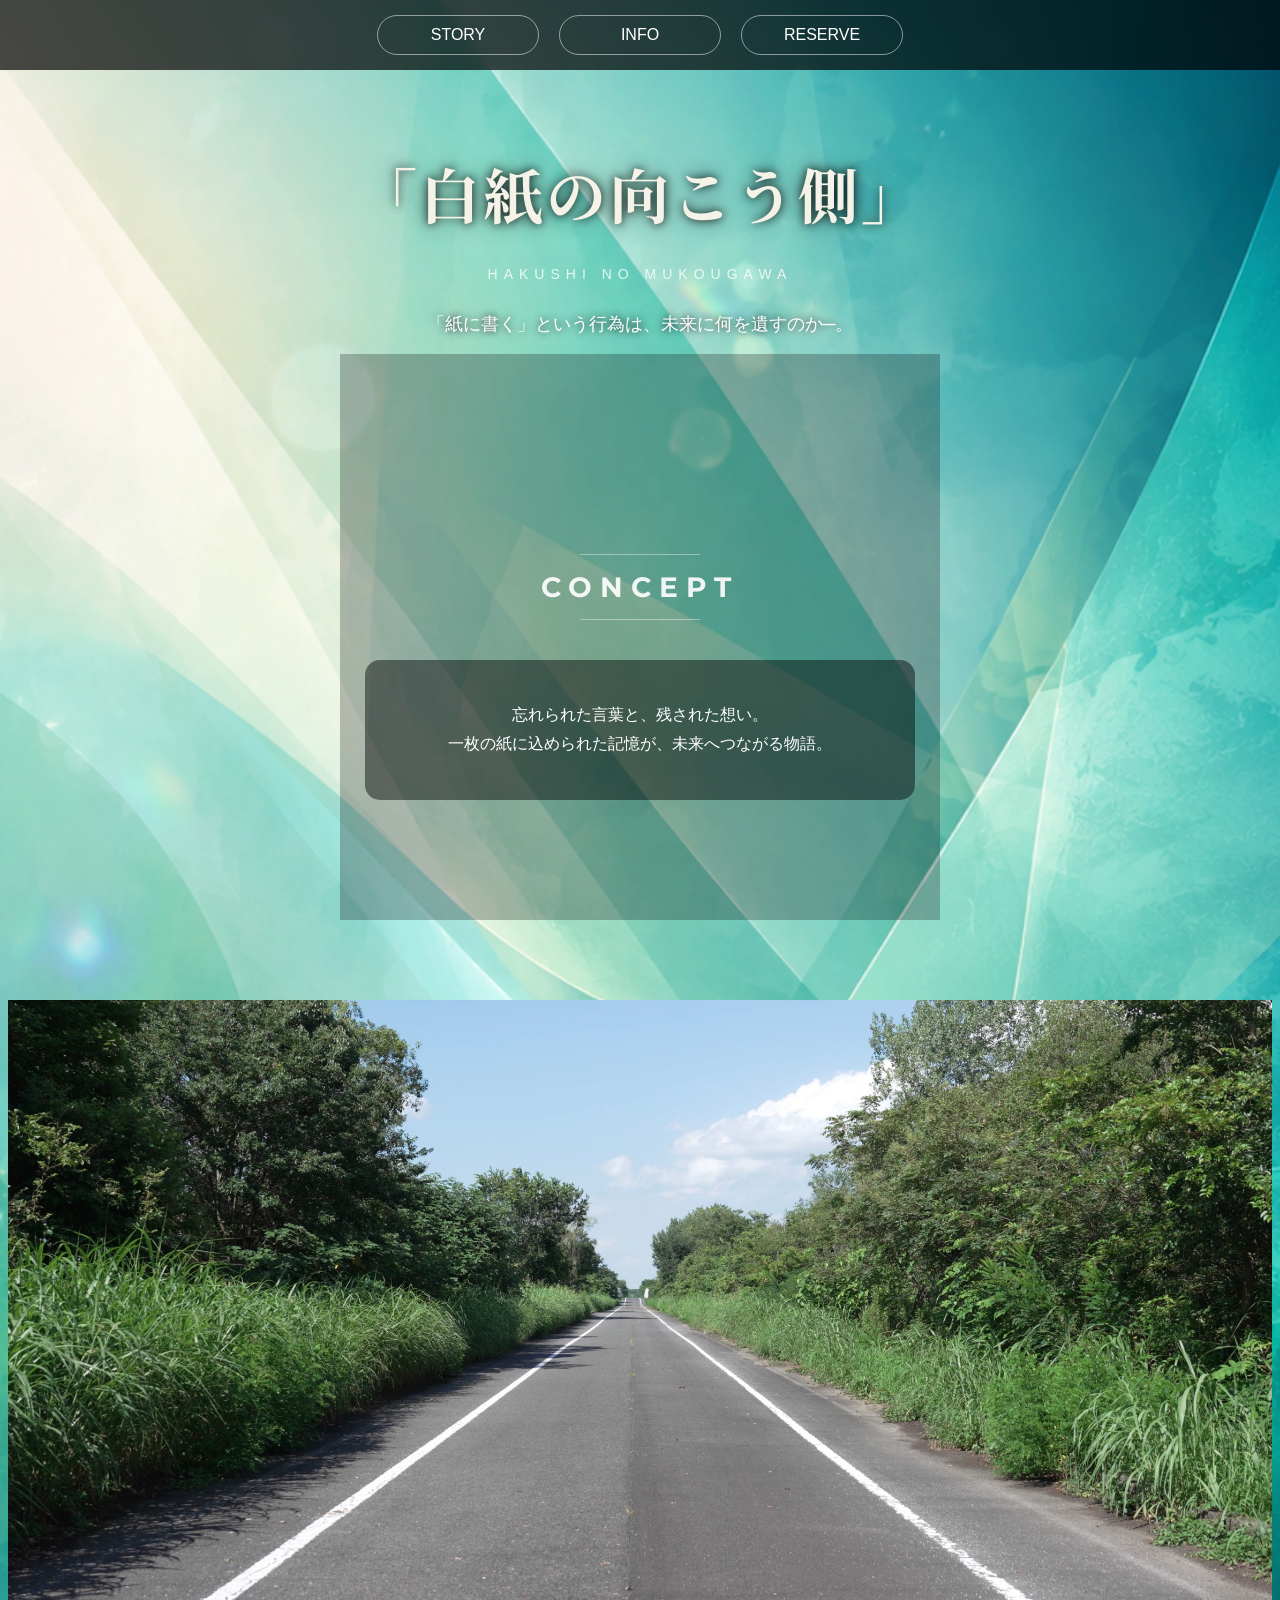
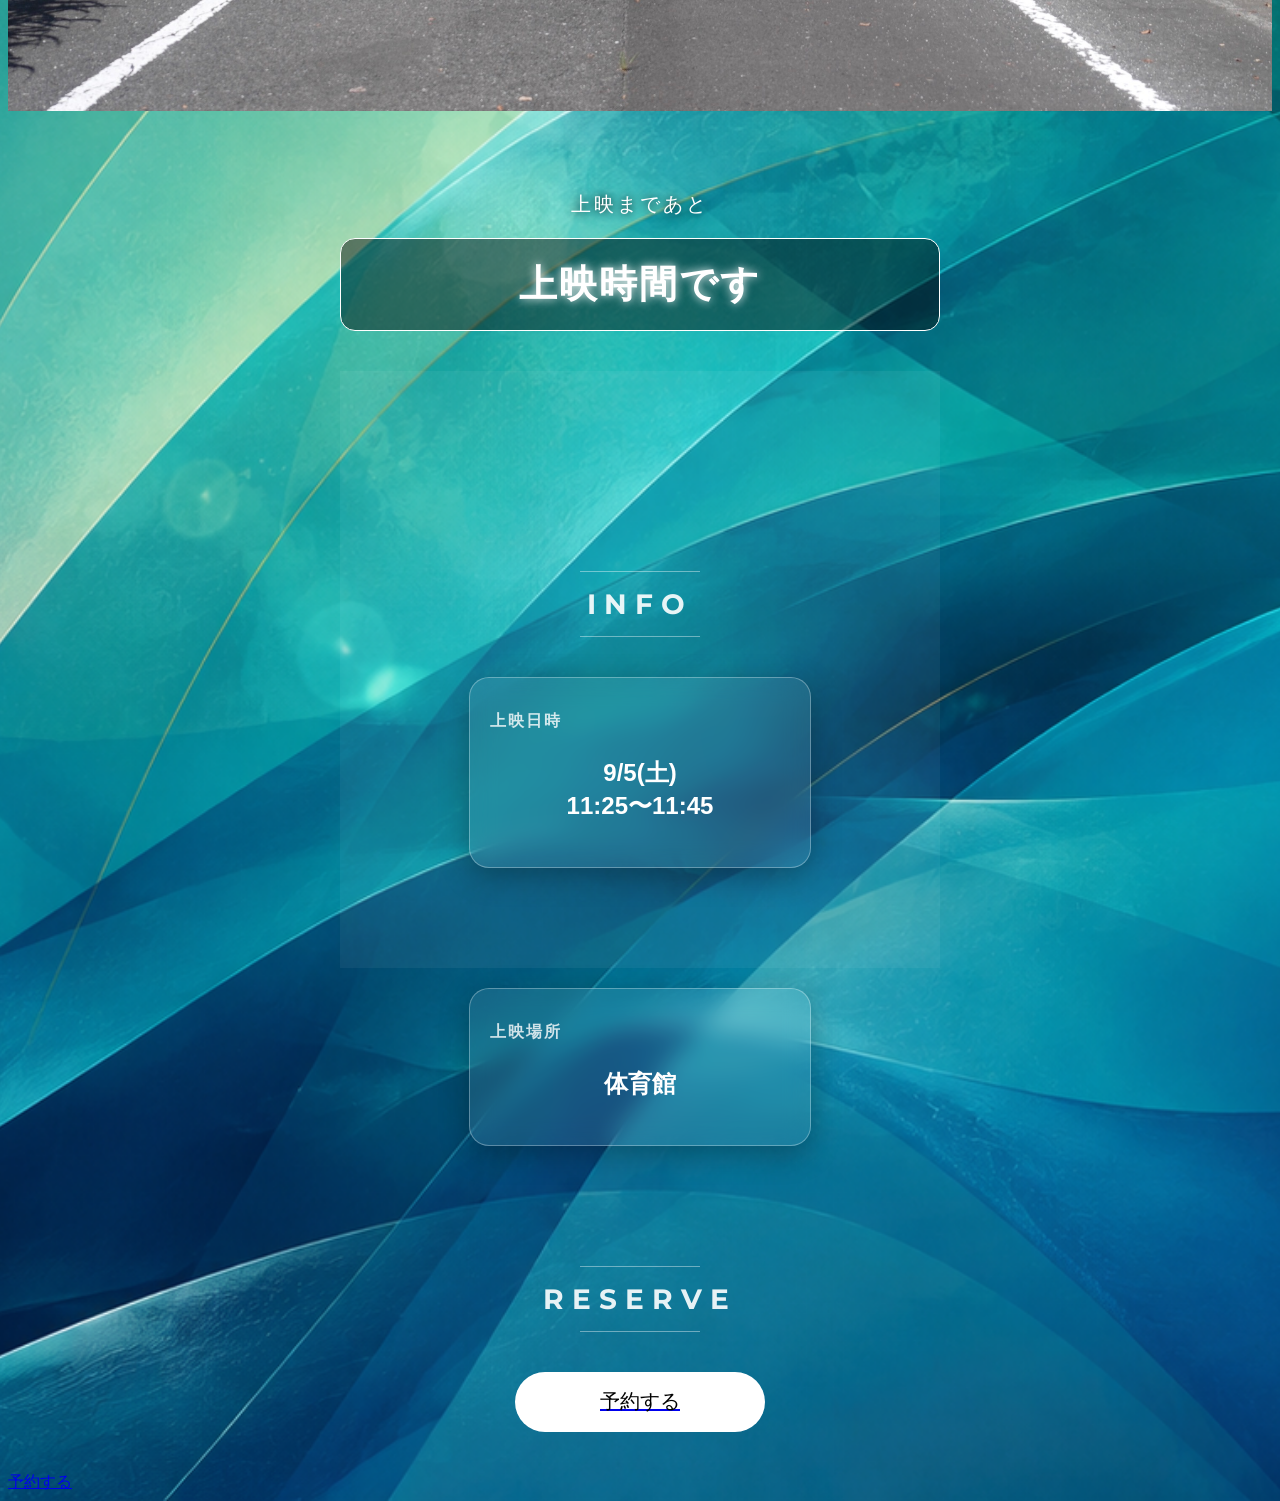
==== index.html @ 49f63f79 "add section backgrounds" ====
<!DOCTYPE html>
<html lang="ja">
<head>
    <meta charset="UTF-8">
    <meta name="viewport" content="width=device-width, initial-scale=1.0">

    <link href="https://fonts.googleapis.com/css2?family=Montserrat:wght@500;700&display=swap" rel="stylesheet">
    <link href="https://fonts.googleapis.com/css2?family=Noto+Serif+JP:wght@700&display=swap" rel="stylesheet">

    <title>「白紙の向こう側」｜映画上映</title>
    <link href="https://fonts.googleapis.com/css2?family=Noto+Serif+JP:wght@500;700&display=swap" rel="stylesheet">
    <link rel="stylesheet" href="style.css">
</head>
<body id="page-body">

<div class="opening">
    <h1>白紙の向こう側</h1>
</div>
    <nav class="menu">
        <a href="story.html">STORY</a>
        <a href="#info">INFO</a>
        <a href="#reserve">RESERVE</a>
    </nav>

<div class="container">
    <h1 class="title fade-item">「白紙の向こう側」</h1>

    <p class="subtitle">
        HAKUSHI NO MUKOUGAWA
    </p>

    <p class="catchcopy fade-item">
        「紙に書く」という行為は、未来に何を遺すのか─。
    </p>
    <section class="concept-section">
    <h2 class="section-title fade-scroll">CONCEPT</h2>
    <div class="story fade-item" id="story">
        <p>
            忘れられた言葉と、残された想い。<br>
            一枚の紙に込められた記憶が、未来へつながる物語。
        </p>
    </div>
    </section>
</div>

<div class="gallery fade-in">
    <img src="images/poster.jpg" alt="映画ポスター">
</div>

<div class="container">
    <div class="countdown">
        <p class="countdown-title">上映まであと</p>

        <div class="timer-box">
            <p id="timer">計算中...</p>
        </div>
    </div>
    <section class="info-section">
    <h2 class="section-title fade-scroll">INFO</h2>
    <div class="info" id="info">
    <div class="info-box">
        <h2>上映日時</h2>
        <p>9/5(土)<br>11:25〜11:45</p>
    </div>
    </section>

    <div class="info-box">
        <h2>上映場所</h2>
        <p>体育館</p>
    </div>
    <h2 class="section-title fade-scroll">RESERVE</h2>
    <div id="reserve">
    <a href="https://docs.google.com/forms/d/e/1FAIpQLSdyabLPAphyDqj_KKCKdhzAS1zDxVyMf5P0okwtWepVIZuEYg/viewform?usp=publish-editor">
        <button class="reserve-button" id="main-reserve-button">
            予約する
        </button>
    </a>
    </div>
</div>
<div class="mobile-reserve">
    <a href="https://docs.google.com/forms/d/e/1FAIpQLSdyabLPAphyDqj_KKCKdhzAS1zDxVyMf5P0okwtWepVIZuEYg/viewform?usp=publish-editor">
        予約する
    </a>
</div>

<script>
const image = document.querySelector(".gallery img");

function showImage() {
    const imageTop = image.getBoundingClientRect().top;

    if (imageTop < window.innerHeight * 0.9) {
        image.classList.add("show");
    }
}

window.addEventListener("scroll", showImage);
window.addEventListener("load", showImage);
</script>

<script>
const target = new Date("2026/9/5 11:25:00");

function countdown() {
    const now = new Date();
    const diff = target - now;

    if (diff <= 0) {
        document.getElementById("timer").textContent = "上映時間です";
        return;
    }

    const days = Math.floor(diff / (1000 * 60 * 60 * 24));
    const hours = Math.floor((diff / (1000 * 60 * 60)) % 24);
    const minutes = Math.floor((diff / (1000 * 60)) % 60);

    document.getElementById("timer").textContent =
        `${days}日 ${hours}時間 ${minutes}分`;
}

countdown();
setInterval(countdown, 60000);
</script>
<script>
const reserveButton = document.getElementById("main-reserve-button");
const mobileReserve = document.querySelector(".mobile-reserve");

function checkReserveButton() {
    const rect = reserveButton.getBoundingClientRect();

    if (rect.bottom< window.innerHeight) {
        mobileReserve.style.display = "none";
    } else {
        mobileReserve.style.display = "block";
    }
}

window.addEventListener("scroll", checkReserveButton);
window.addEventListener("load", checkReserveButton);
</script>

<script>
const fadeItems = document.querySelectorAll(".fade-scroll");

function scrollFade() {
    fadeItems.forEach(item => {
        const position = item.getBoundingClientRect().top;

        if (position < window.innerHeight * 0.85) {
            item.classList.add("show");
        }
    });
}

window.addEventListener("scroll", scrollFade);
window.addEventListener("load", scrollFade);
</script>

</body>
</html>
---- style.css ----
body {
    background-image: url("images/background.PNG");
    background-size: cover;
    background-position: center;
    background-repeat: no-repeat;
    min-height: 100vh;
    color: white;
    font-family: sans-serif;
}

.container {
    width: 90%;
    max-width: 600px;
    margin: 0 auto;
}

h1 {
    text-align: center;
    font-size: 60px;
    margin-top: 150px;
    font-weight: bold;
    letter-spacing: 3px;
    color: #ffffff;
    text-shadow:
        0 0 10px rgba(0,0,0,0.8),
        0 0 20px rgba(0,0,0,0.6);
    animation: fadeIn 2s ease;
    font-family: 'Noto Serif JP', serif;
    padding-bottom: 10px;
}

p {
    text-align: center;
}

.catchcopy {
    font-size: 18px;
    margin-top: 30px;
    text-shadow: 0 0 8px black;
}

.reserve-button {
    display: block;
    margin: 40px auto;
    width: 250px;
    height: 60px;
    background-color: white;
    color: black;
    font-size: 20px;
    border: none;
    border-radius: 30px;
    cursor: pointer;
    position: relative;
    overflow: hidden;
    transition: transform 0.2s;
}

.reserve-button:hover {
    background-color: black;
    color: white;
}

.info-box {
    margin: 20px auto;
    padding: 20px;

    width: 300px;

    background: rgba(255,255,255,0.08);

    border: 1px solid rgba(255,255,255,0.3);

    backdrop-filter: blur(12px);

    border-radius: 20px;

    box-shadow: 0 8px 30px rgba(0,0,0,0.3);
}

@media (max-width: 600px) {
    h1 {
        font-size: 35px;
        margin-top: 100px;
    }

    .info-box {
        width: 85%;
    }
}
.story {
    margin: 40px auto;
    padding: 25px;
    width: 85%;
    max-width: 500px;
    background-color: rgba(0, 0, 0, 0.45);
    border-radius: 15px;
    line-height: 1.8;
}
.info {
    margin-top: 40px;
}

@keyframes fadeIn {
    from {
        opacity: 0;
        transform: translateY(30px);
    }

    to {
        opacity: 1;
        transform: translateY(0);
    }
}
.reserve-button {
    animation: float 2s infinite ease-in-out;
}

@keyframes float {
    0%, 100% {
        transform: translateY(0);
    }

    50% {
        transform: translateY(-8px);
    }
}

.ticket {
    margin: 40px auto;
    padding: 30px;
    width: 85%;
    max-width: 400px;
    background-color: rgba(255, 255, 255, 0.9);
    color: black;
    border-radius: 20px;
    text-align: center;
    box-shadow: 0 0 20px rgba(0,0,0,0.5);
}

.ticket h2 {
    margin-bottom: 25px;
    letter-spacing: 3px;
}

.ticket strong {
    font-size: 22px;
}

.ticket hr {
    margin: 25px 0;
}
.opening {
    position: fixed;
    top: 0;
    left: 0;
    width: 100%;
    height: 100vh;
    background: black;
    display: flex;
    justify-content: center;
    align-items: flex-start;
    padding-top: 20vh;
    z-index: 999;
    animation: openingFade 3s forwards;
}

.opening h1 {
    color: white;
    font-size: 50px;
    opacity: 0;
    animation: titleFade 2s 0.5s forwards;
    white-space: nowrap;
}

@keyframes titleFade {
    from {
        opacity: 0;
        letter-spacing: 20px;
    }

    to {
        opacity: 1;
        letter-spacing: 4px;
    }
}

@keyframes openingFade {
    0% {
        opacity: 1;
    }

    70% {
        opacity: 1;
    }

    100% {
        opacity: 0;
        visibility: hidden;
        pointer-events: none;
    }
}
.fade-item {
    opacity: 0;
    transform: translateY(30px);
    animation: fadeUp 1.2s forwards;
}

.title {
    animation-delay: 0.8s;
    font-family: "Noto Serif JP", serif;
    color: #f5f2e8;
}

.catchcopy {
    animation-delay: 1.8s;
}
.story {
    animation-delay: 2.8s;
}

@keyframes fadeUp {
    from {
        opacity: 0;
        transform: translateY(30px);
    }

    to {
        opacity: 1;
        transform: translateY(0);
    }
}
.countdown {
    margin: 40px auto;
    text-align: center;
    font-size: 20px;
    text-shadow: 0 0 10px black;
}

.countdown-title {
    font-size: 20px;
    letter-spacing: 3px;
}

.timer-box {
    margin-top: 15px;
    padding: 20px;
    background-color: rgba(0, 0, 0, 0.45);
    border: 1px solid white;
    border-radius: 15px;
}

#timer {
    font-size: 38px;
    font-weight: bold;
    letter-spacing: 2px;
    margin: 0;
    text-shadow: 0 0 10px white;
}
.reserve-button::before {
    content: "";
    position: absolute;
    top: 0;
    left: -100%;
    width: 50%;
    height: 100%;
    background: rgba(255,255,255,0.6);
    transform: skewX(-30deg);
    animation: shine 3s infinite;
}

@keyframes shine {
    0% {
        left: -100%;
    }

    20% {
        left: 150%;
    }

    100% {
        left: 150%;
    }
}
.reserve-button:active {
    transform: scale(0.96);
    box-shadow: 0 2px 5px rgba(0,0,0,0.4);
    box-shadow: 0 8px 15px rgba(0,0,0,0.3);
    transition: transform 0.15s, box-shadow 0.15s;
}
.menu {
    position: fixed;
    top: 0;
    left: 0;
    width: 100%;
    padding: 15px 0;
    text-align: center;
    background-color: rgba(0,0,0,0.7);
    z-index: 1000;

    opacity: 0;
    animation: menuShow 1s ease forwards;
    animation-delay: 4s;
    backdrop-filter: blur(10px);
    display: flex;
    justify-content: center;
    align-items: center;
    gap: 20px;
}
.menu a {
    color: white;
    text-decoration: none;

    padding: 10px 20px;

    border: 1px solid rgba(255,255,255,0.5);

    border-radius: 30px;

    font-size: 16px;

    width: 120px;
    text-align: center;
    color: white;
    text-decoration: none;
}
.menu a:hover {
    background: white;
    color: black;

    transform: translateY(-2px);
}

.menu a:active {
    transform: scale(0.95);
}

.menu a:hover {
    text-shadow: 0 0 10px white;
}

html {
    scroll-behavior: smooth;
}
@keyframes menuShow {
    from {
        opacity: 0;
    }

    to {
        opacity: 1;
    }
}
@media (max-width: 600px) {

    h1 {
        font-size: 38px;
        margin-top: 120px;
        line-height: 1.4;
        white-space: nowrap;
        letter-spacing: 1px;
    }

    .opening h1 {
        font-size: 32px;
        white-space: nowrap;
        letter-spacing: 2px;
    }

    .catchcopy {
        font-size: 13px;
        line-height: 1.7;
    }

    .story {
        font-size: 13px;
        line-height: 1.7;
    }

    .info-box {
        width: 80%;
        padding: 15px;
    }

    .info-box p {
        font-size: 20px;
    }

    .reserve-button {
        width: 230px;
        height: 55px;
        font-size: 18px;
    }

    .menu a {
        font-size: 18px;
        margin: 0 4px;
    }

    .countdown-title {
        font-size: 16px;
    }

    #timer {
        font-size: 26px;
    }
    .info-box p:last-child {
    font-size: 20px;
    }
    .gallery {
    margin: 50px 0;
    }
    .gallery img {
    width: 100%;
    border-radius: 0;
    }
    .section-title {
    font-size: 22px;
    letter-spacing: 4px;
    }
}
.info-box p:last-child {
    font-size: 24px;
    font-weight: bold;
}
.gallery {
    text-align: 100%;
    margin: 80px 0;
}

.gallery img {
    width: 100%;
    display: block;
    opacity: 0;
    transform: translateY(50px);
}

.gallery img.show {
    opacity: 1;
    transform: translateY(0);
}
.mobile-reserve {
    display: none;
}

@media (max-width: 600px) {

    .mobile-reserve {
        display: block;
        position: fixed;
        bottom: 20px;
        left: 50%;
        transform: translateX(-50%);
        z-index: 9999;
    }

    .mobile-reserve a {
        display: block;
        padding: 15px 40px;
        background: white;
        color: black;
        text-decoration: none;
        border-radius: 50px;
        font-size: 18px;
        font-weight: bold;
        box-shadow: 0 5px 20px rgba(0,0,0,0.4);
    }
}
.subtitle {
    text-align: center;
    color: rgba(255,255,255,0.8);
    letter-spacing: 6px;
    font-size: 14px;
    margin-top: -20px;
}
.info-box h2 {
    font-size: 16px;
    letter-spacing: 2px;
    opacity: 0.8;
    margin-bottom: 15px;
}

.info-box p {
    font-size: 30px;
    font-weight: bold;
    line-height: 1.4;
}
.section-title {
    text-align: center;
    margin: 120px 0 40px;

    font-size: 28px;
    letter-spacing: 8px;

    color: rgba(255,255,255,0.9);

    font-family: 'Montserrat', sans-serif;

    position: relative;
}

.section-title::before,
.section-title::after {
    content: "";

    display: block;

    width: 120px;
    height: 1px;

    background: rgba(255,255,255,0.4);

    margin: 15px auto;
}
.fade-scroll {
    opacity: 0;
    transform: translateY(40px);
    transition: 1s ease;
}

.fade-scroll.show {
    opacity: 1;
    transform: translateY(0);
}
.concept-section {
    padding: 80px 0;

    background: rgba(0,0,0,0.25);
}


.info-section {
    padding: 80px 0;

    background: rgba(255,255,255,0.05);
}
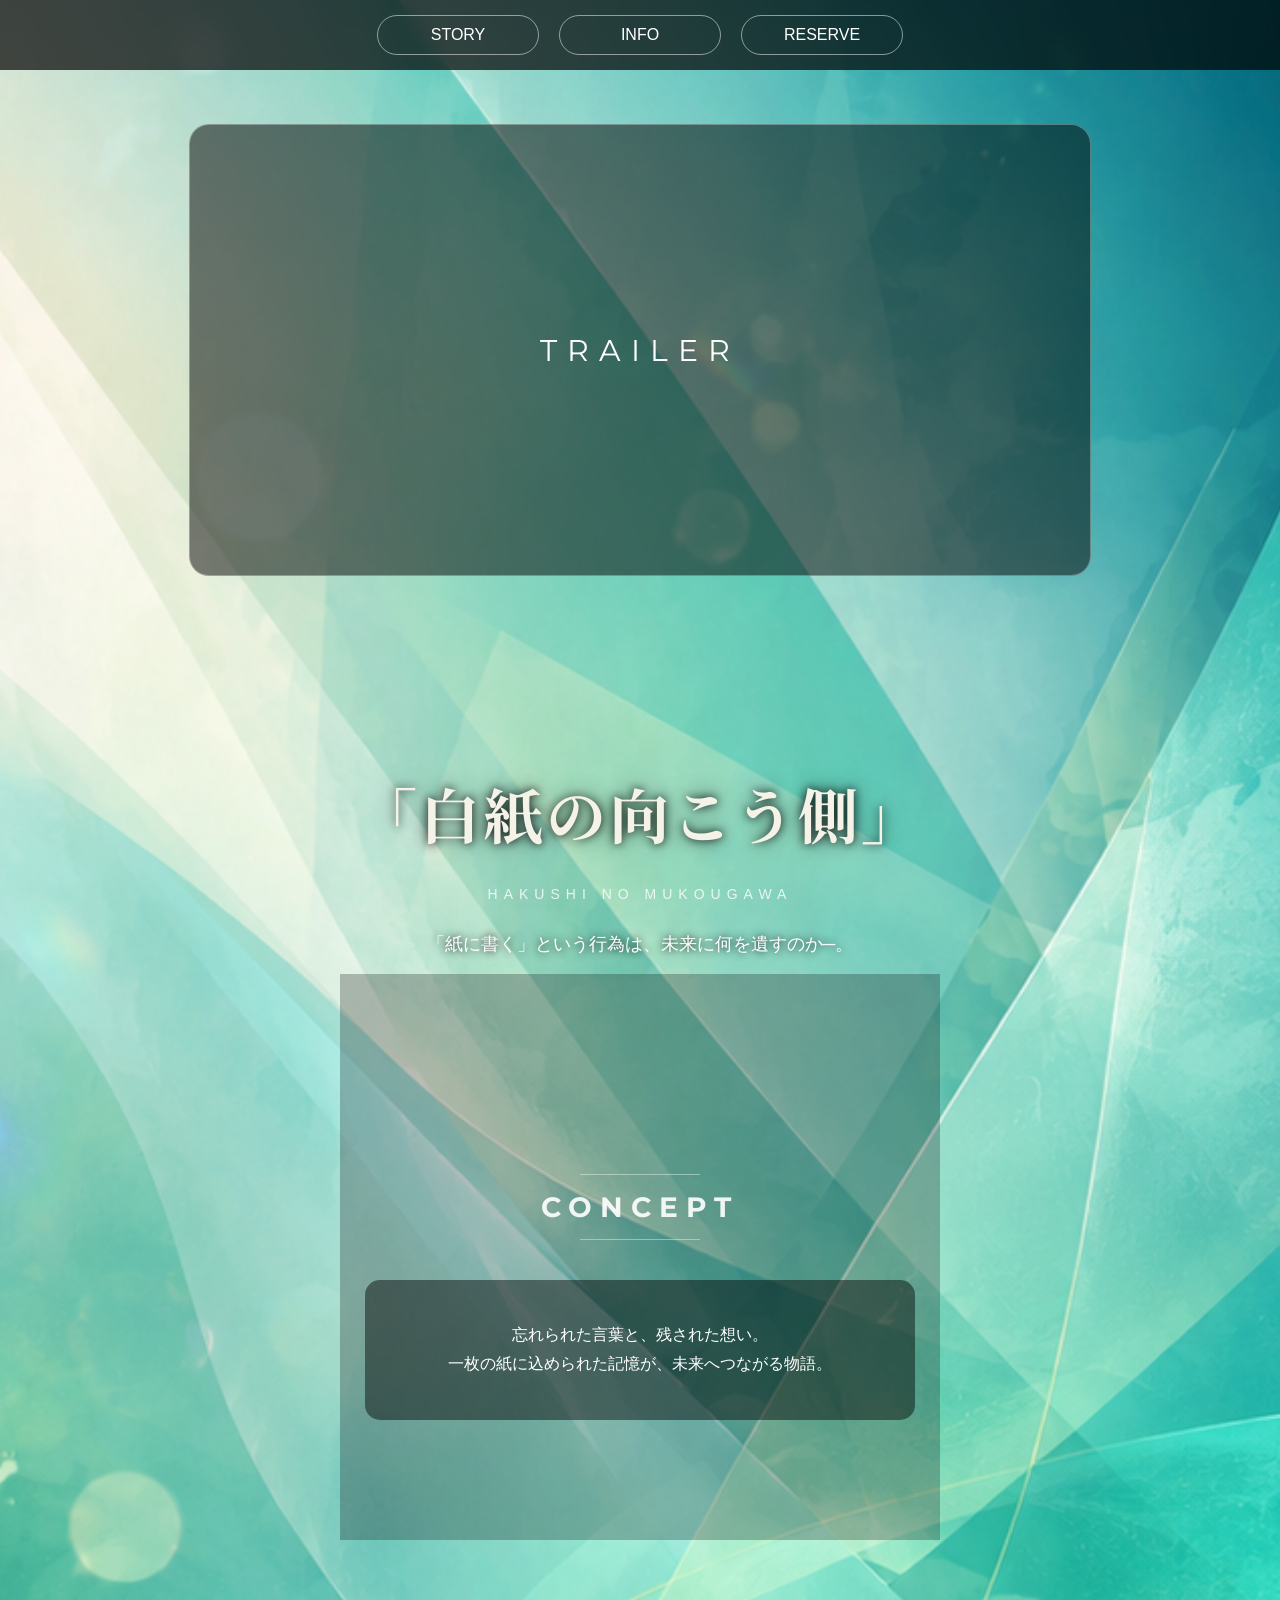
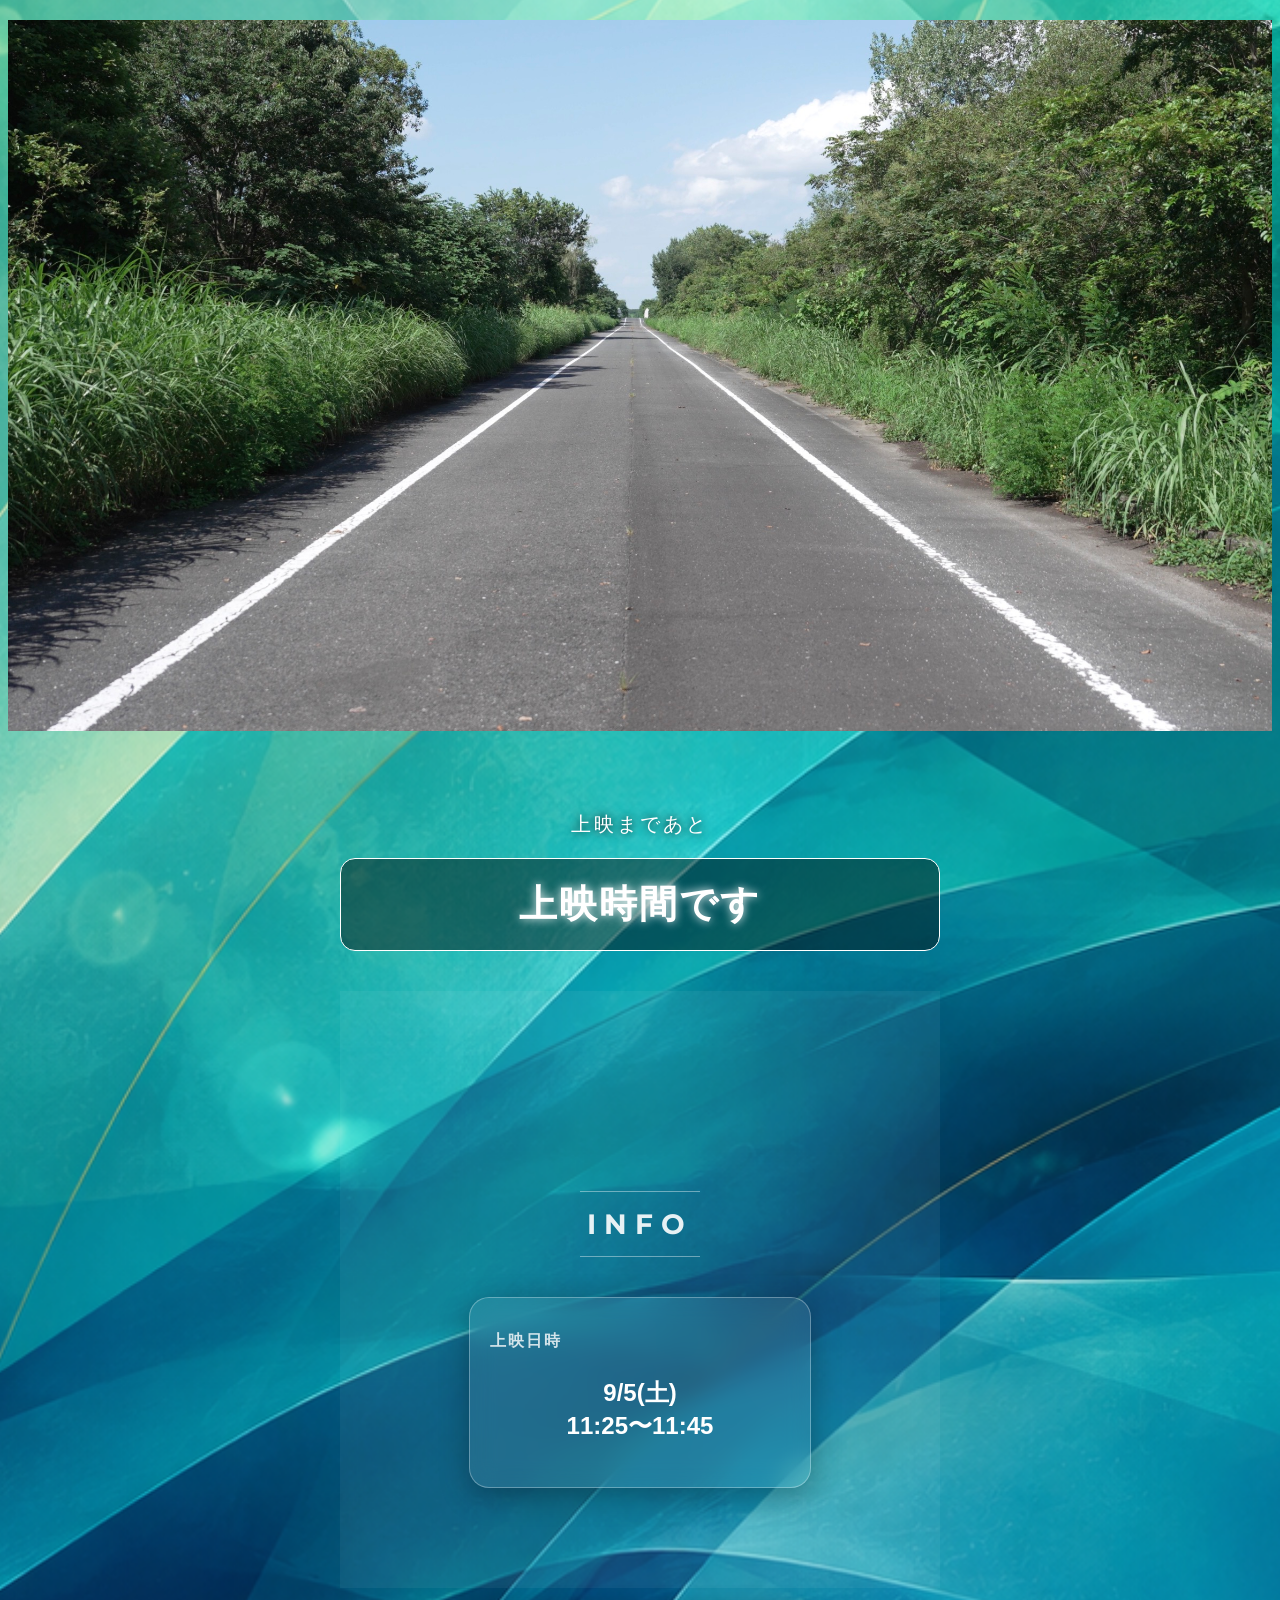
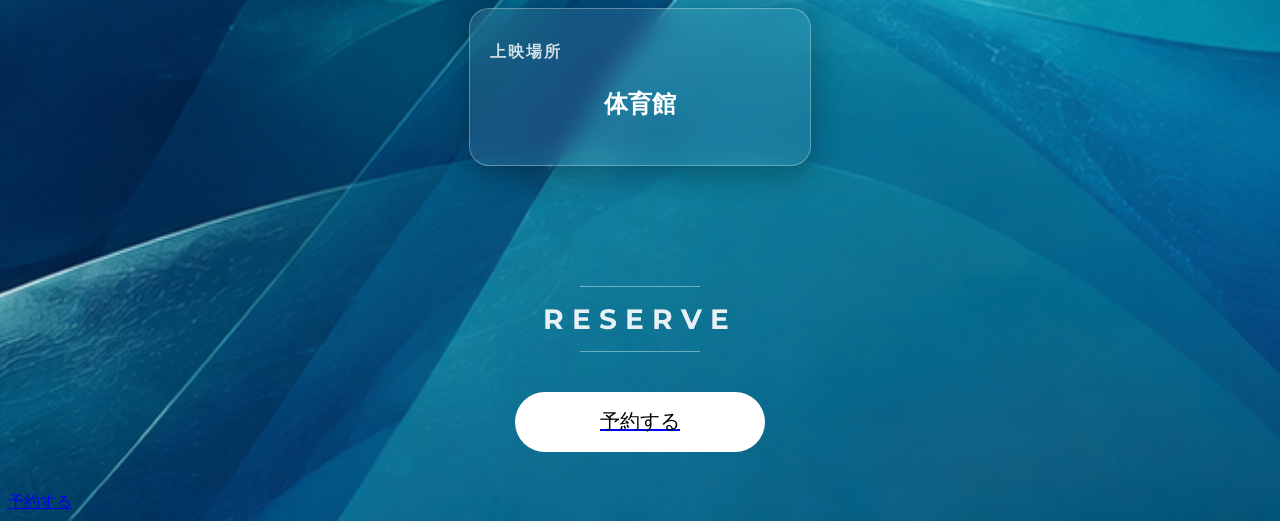
==== commit 0ce77e37: "add trailer area" ====
--- a/index.html
+++ b/index.html
@@ -22,6 +22,13 @@
         <a href="#reserve">RESERVE</a>
     </nav>
 
+<section class="hero-video">
+
+    <div class="video-placeholder">
+        TRAILER
+    </div>
+
+</section>
 <div class="container">
     <h1 class="title fade-item">「白紙の向こう側」</h1>
 
--- a/style.css
+++ b/style.css
@@ -417,6 +417,17 @@
     font-size: 22px;
     letter-spacing: 4px;
     }
+    .container:first-of-type {
+    min-height: 75vh;
+    }
+    .hero-video {
+    height: 35vh;
+    }
+    .video-placeholder {
+    height: 220px;
+    font-size: 22px;
+    letter-spacing: 5px;
+    }
 }
 .info-box p:last-child {
     font-size: 24px;
@@ -532,4 +543,108 @@
     padding: 80px 0;
 
     background: rgba(255,255,255,0.05);
+}
+.container:first-of-type {
+    position: relative;
+    min-height: 80vh;
+    display: flex;
+    flex-direction: column;
+    justify-content: center;
+}
+
+.container:first-of-type::before {
+    content: "";
+
+    position: absolute;
+
+    top: 0;
+    left: 50%;
+
+    width: 600px;
+    height: 600px;
+
+    transform: translateX(-50%);
+
+    background: radial-gradient(
+        circle,
+        rgba(255,255,255,0.18),
+        transparent 70%
+    );
+
+    z-index: -1;
+}
+
+
+.container:first-of-type::after {
+    content: "SCROLL";
+
+    position: absolute;
+
+    bottom: 30px;
+    left: 50%;
+
+    transform: translateX(-50%);
+
+    font-family: 'Montserrat', sans-serif;
+
+    font-size: 14px;
+
+    letter-spacing: 5px;
+
+    opacity: 0.8;
+
+    animation: scrollMove 2s infinite;
+}
+
+
+@keyframes scrollMove {
+
+    0%,100% {
+        transform: translate(-50%,0);
+    }
+
+    50% {
+        transform: translate(-50%,10px);
+    }
+}
+.hero-video {
+    width: 100%;
+    height: 60vh;
+
+    display: flex;
+    justify-content: center;
+    align-items: center;
+
+    margin-top: 80px;
+}
+
+
+.video-placeholder {
+
+    width: 90%;
+    max-width: 900px;
+
+    height: 450px;
+
+    display: flex;
+    justify-content: center;
+    align-items: center;
+
+    background:
+    linear-gradient(
+        rgba(0,0,0,0.5),
+        rgba(0,0,0,0.5)
+    );
+
+    border: 1px solid rgba(255,255,255,0.3);
+
+    border-radius: 20px;
+
+    font-family: 'Montserrat', sans-serif;
+
+    font-size: 30px;
+
+    letter-spacing: 10px;
+
+    color: white;
 }
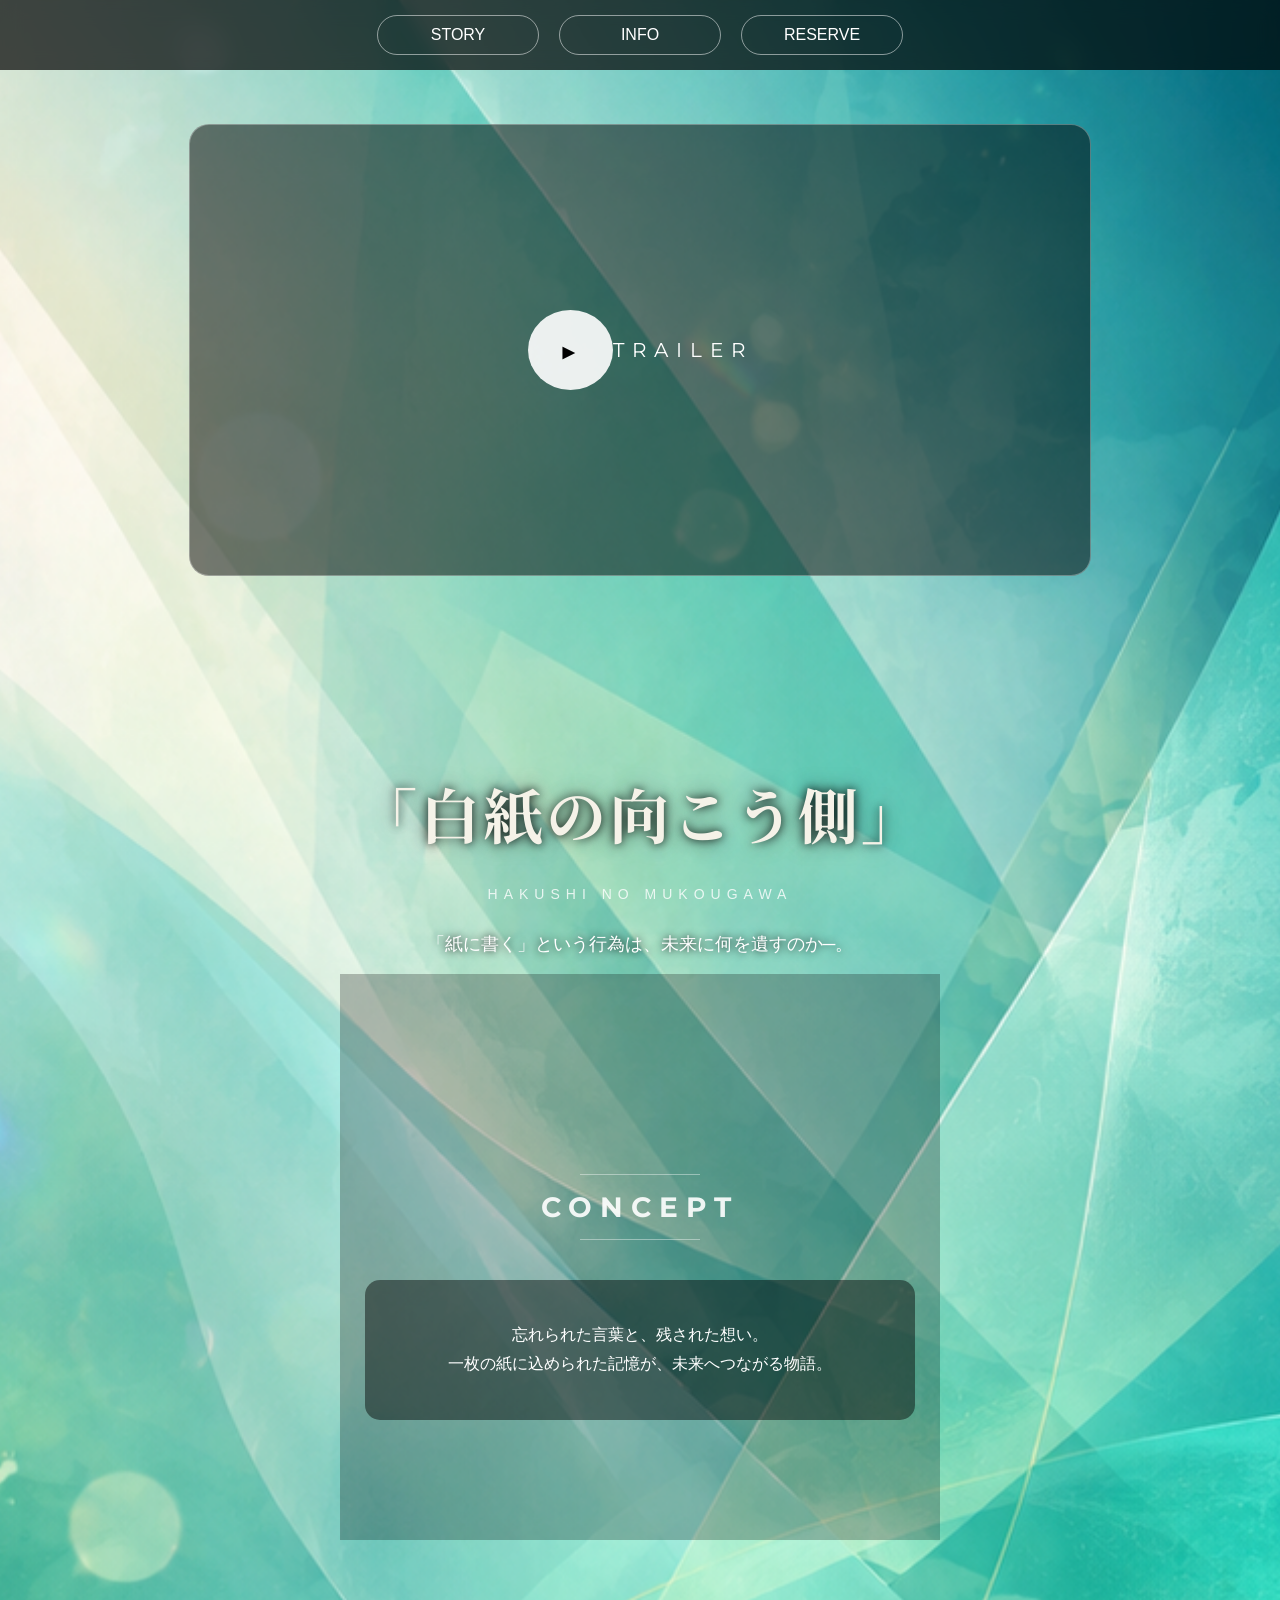
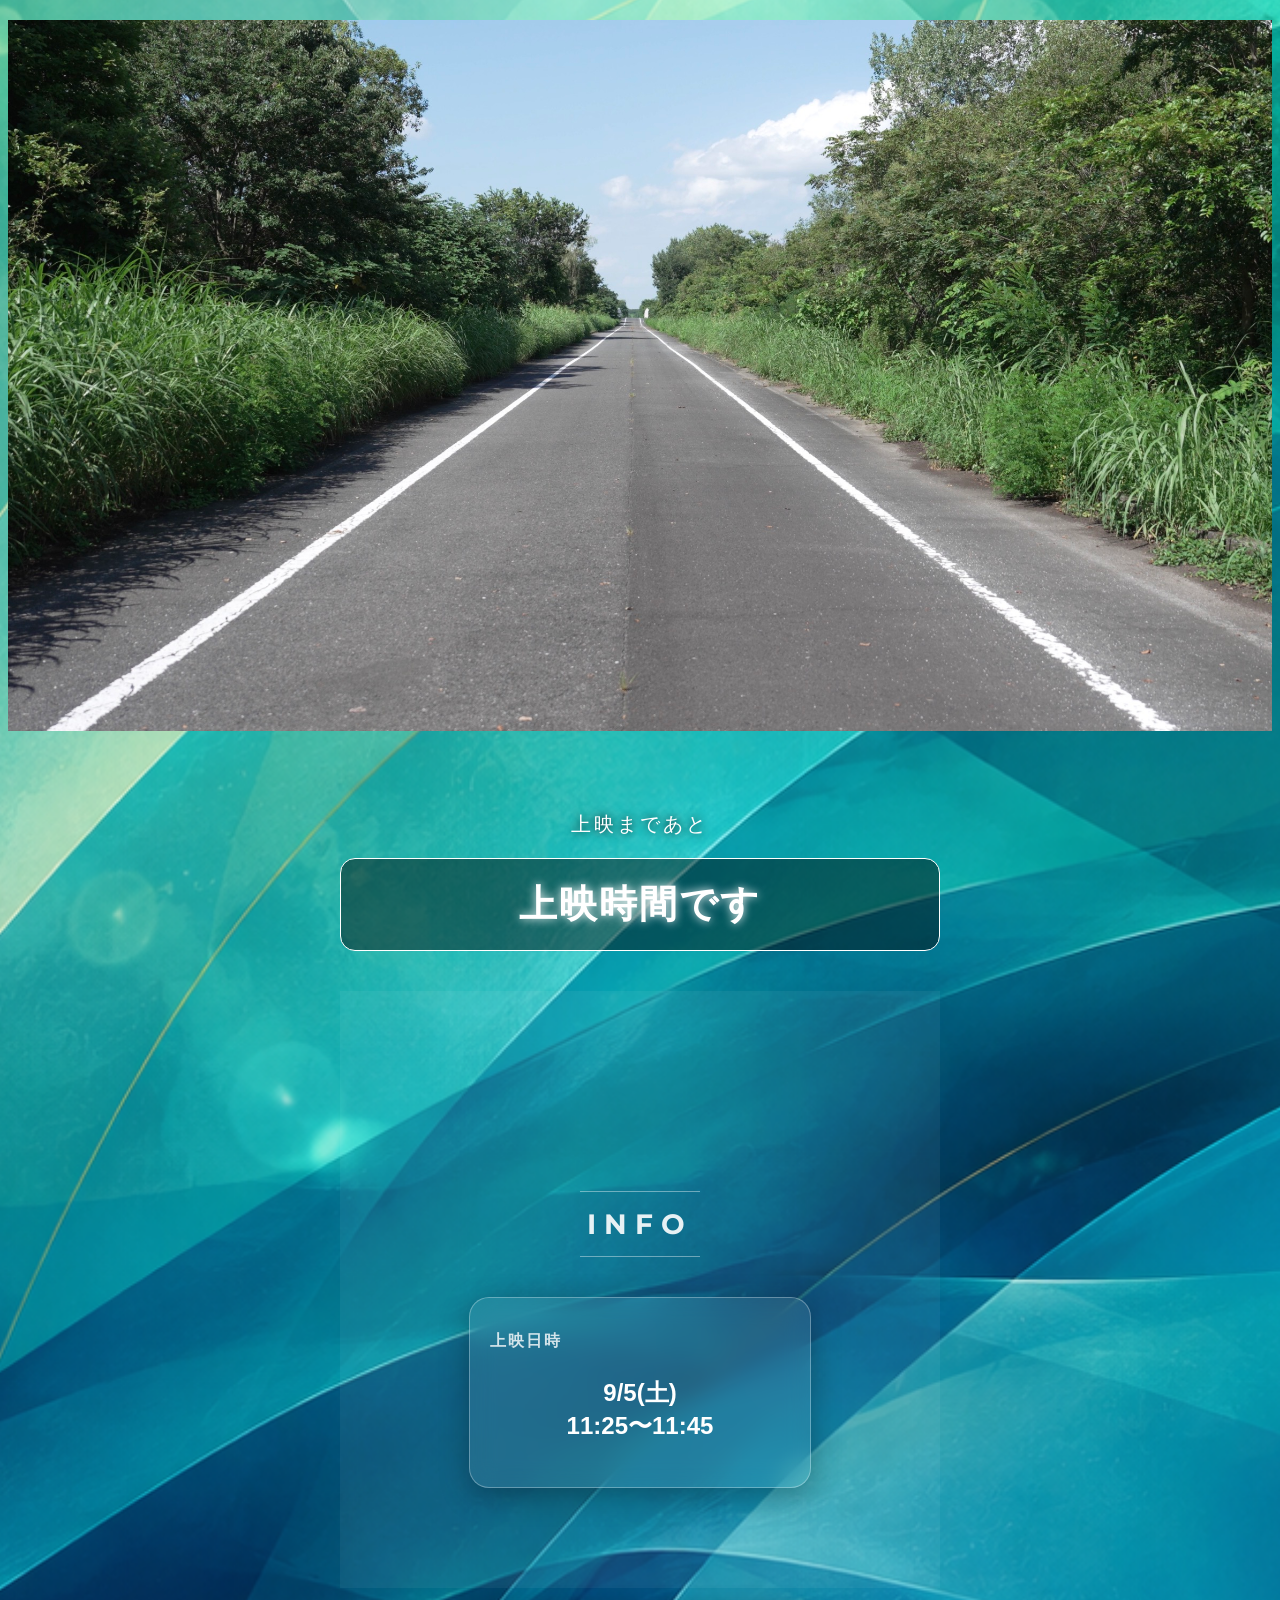
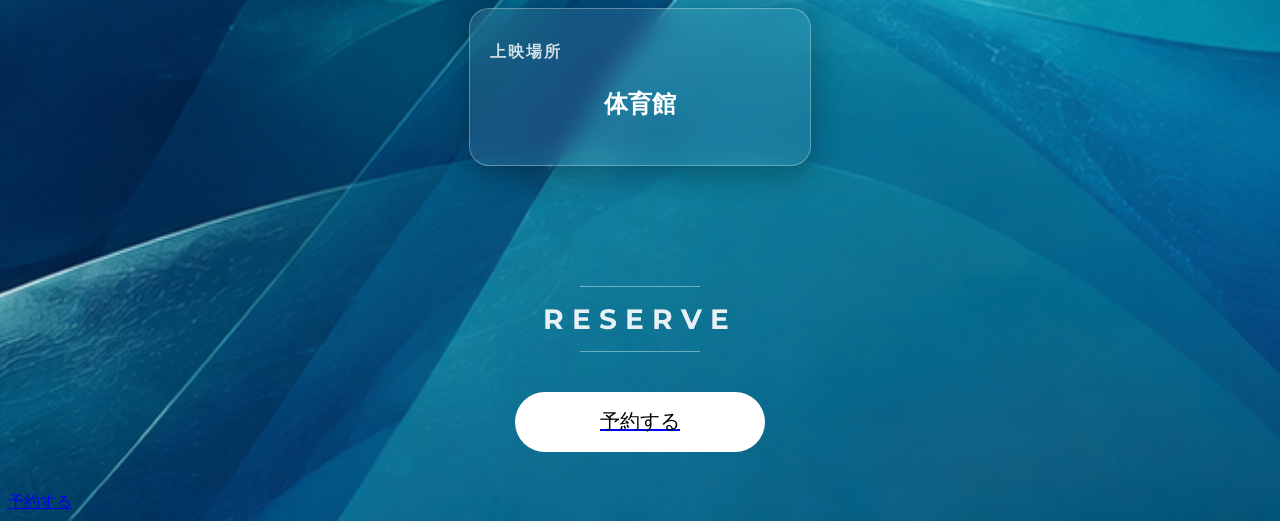
==== commit d4861338: "style trailer button" ====
--- a/index.html
+++ b/index.html
@@ -24,8 +24,14 @@
 
 <section class="hero-video">
 
-    <div class="video-placeholder">
-        TRAILER
+   <div class="video-placeholder">
+
+        <div class="play-button">
+            ▶
+        </div>
+
+        <p>TRAILER</p>
+
     </div>
 
 </section>
--- a/style.css
+++ b/style.css
@@ -428,6 +428,14 @@
     font-size: 22px;
     letter-spacing: 5px;
     }
+    .play-button {
+    width: 60px;
+    height: 60px;
+    font-size: 22px;
+    }
+    .video-placeholder p {
+    font-size: 16px;
+    }
 }
 .info-box p:last-child {
     font-size: 24px;
@@ -647,4 +655,45 @@
     letter-spacing: 10px;
 
     color: white;
+}
+.play-button {
+
+    width: 80px;
+    height: 80px;
+
+    border-radius: 50%;
+
+    background: rgba(255,255,255,0.9);
+
+    color: black;
+
+    display: flex;
+    justify-content: center;
+    align-items: center;
+
+    font-size: 30px;
+
+    padding-left: 5px;
+
+    transition: 0.3s;
+}
+
+
+.video-placeholder:hover .play-button {
+
+    transform: scale(1.15);
+
+}
+
+
+.video-placeholder p {
+
+    margin-top: 20px;
+
+    font-family: 'Montserrat', sans-serif;
+
+    letter-spacing: 8px;
+
+    font-size: 20px;
+
 }
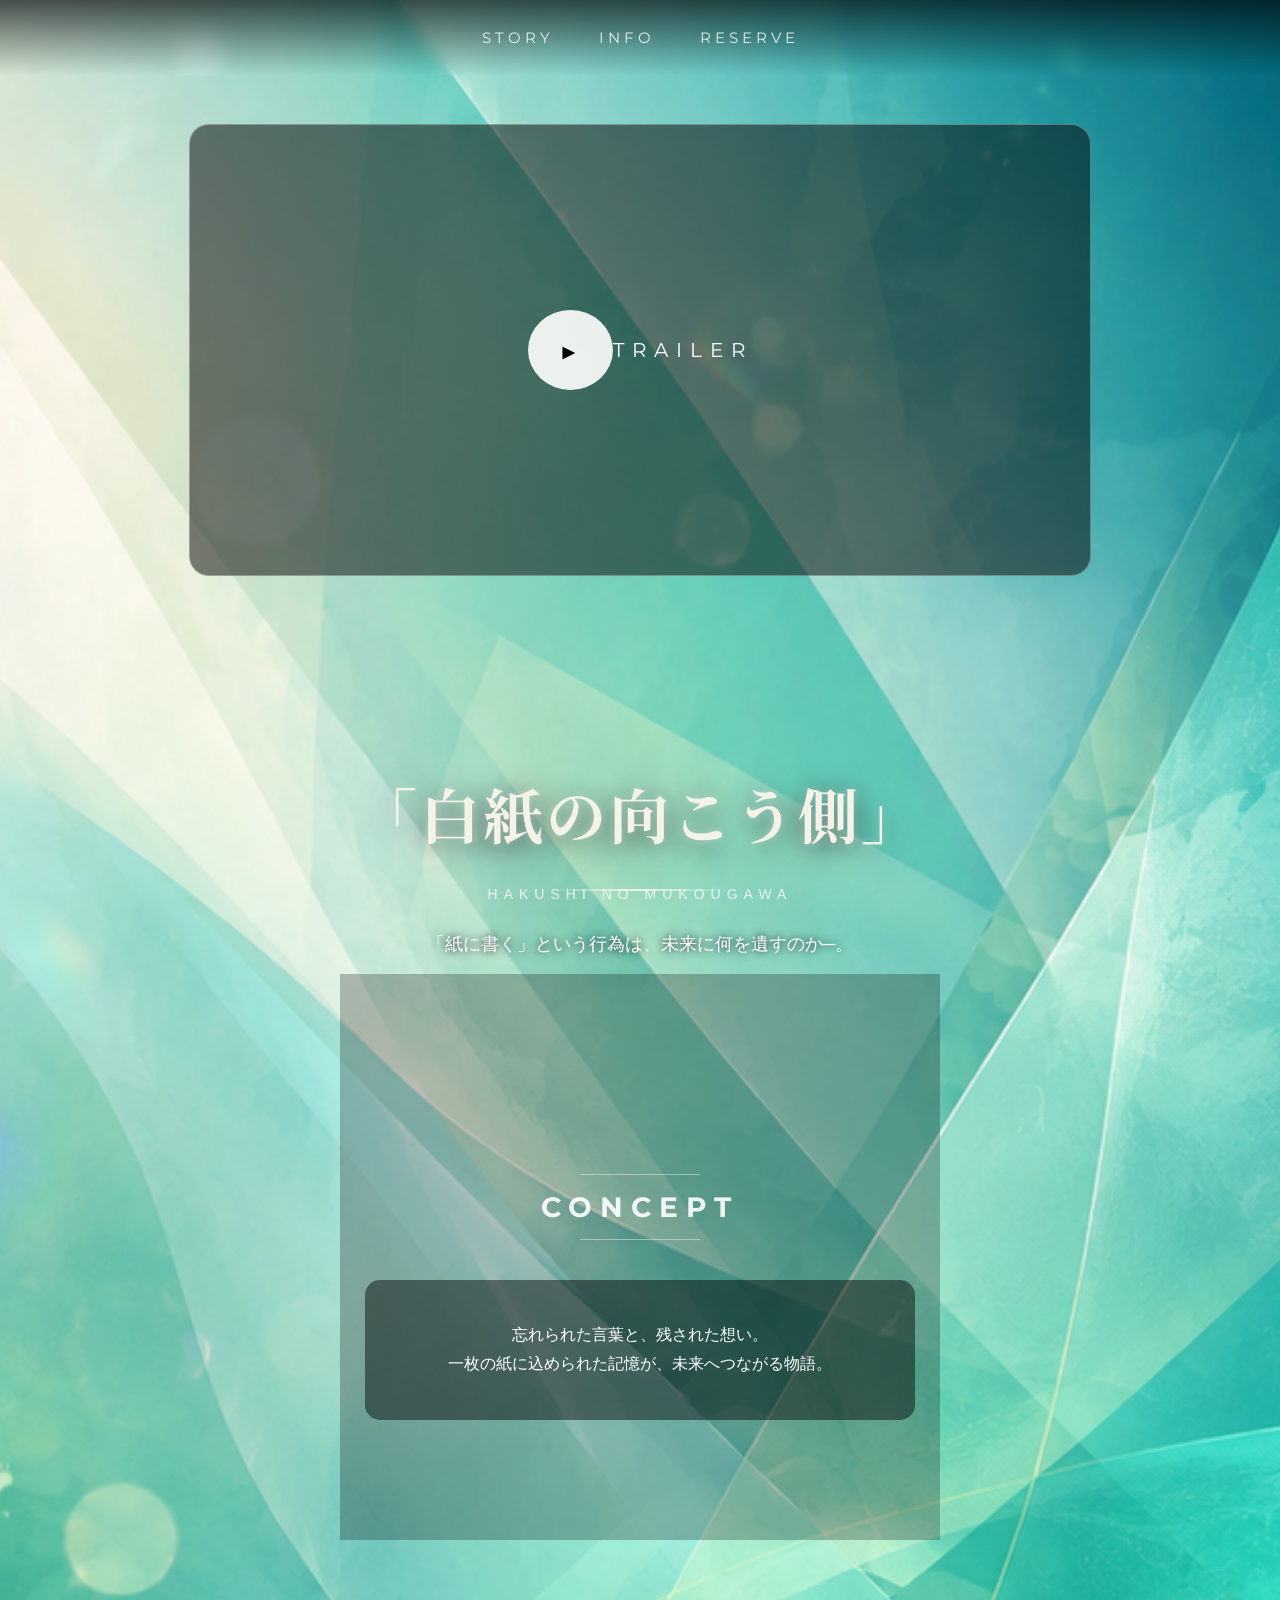
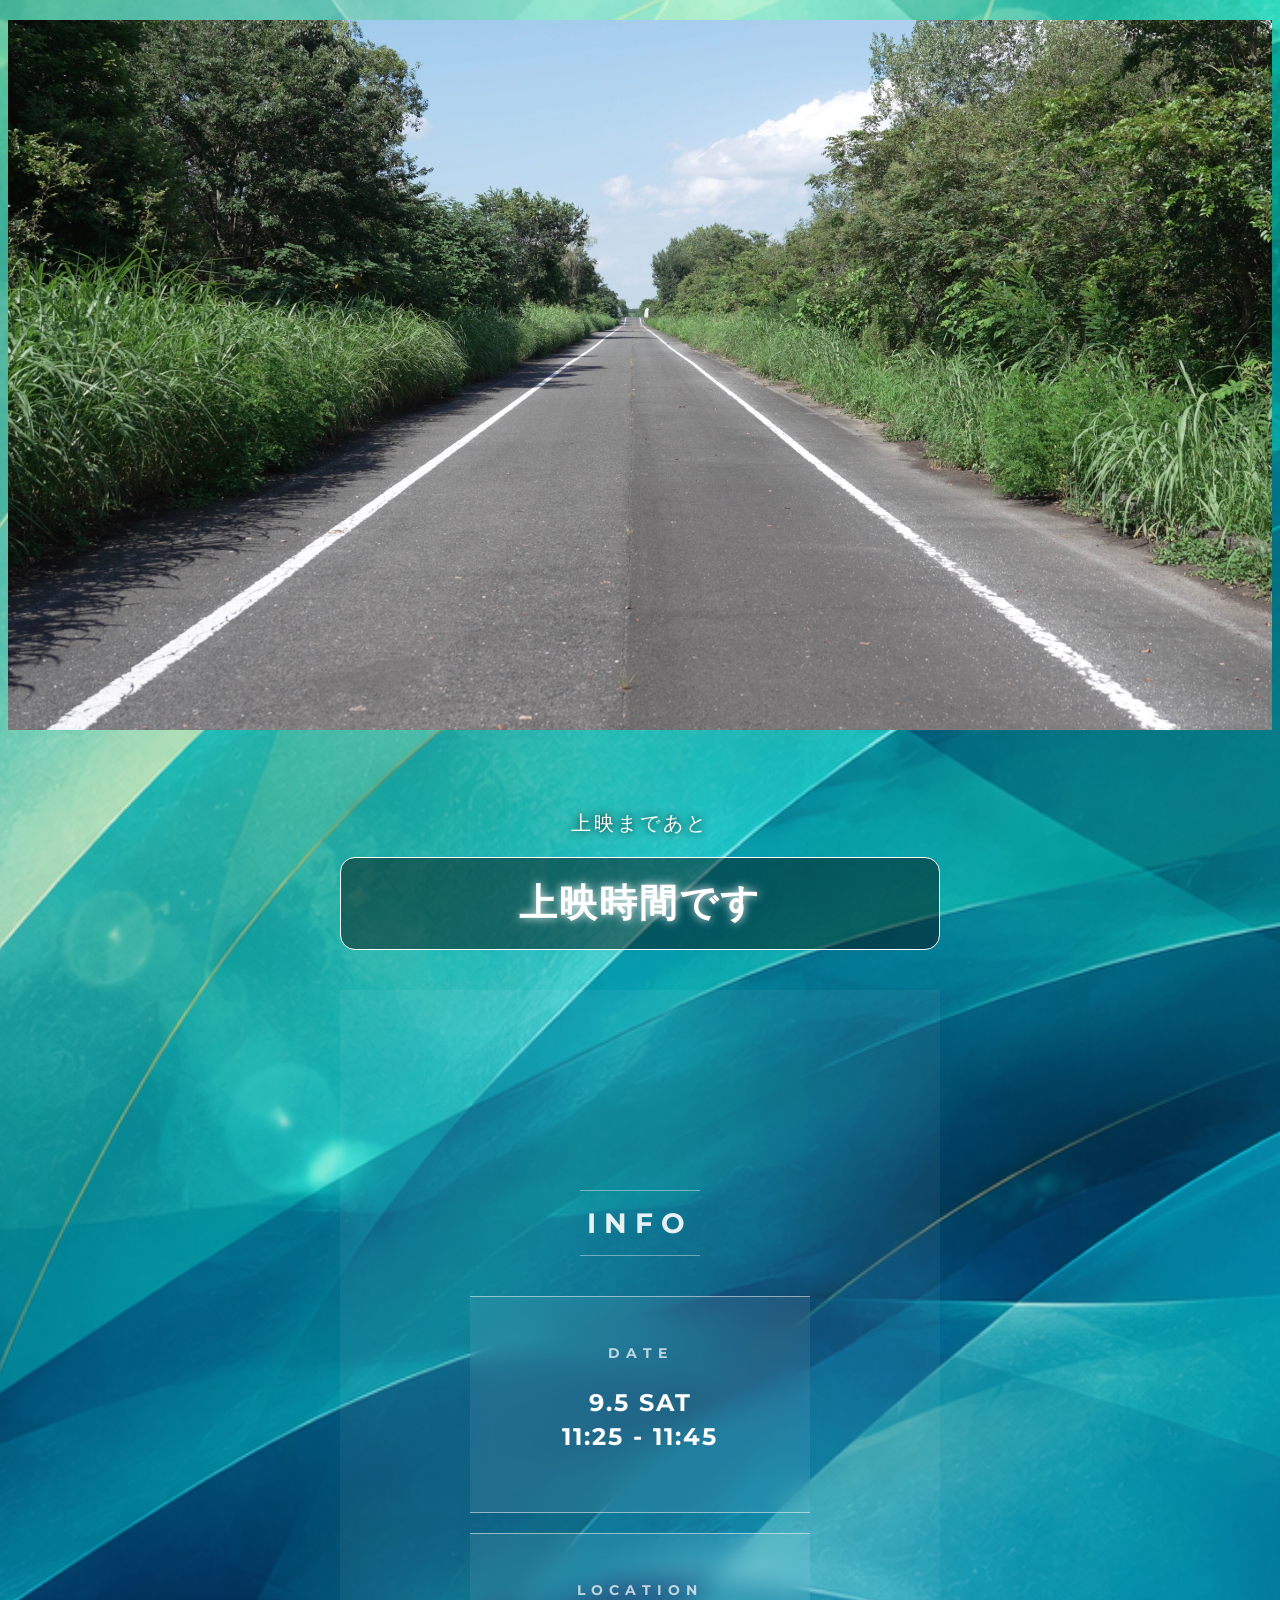
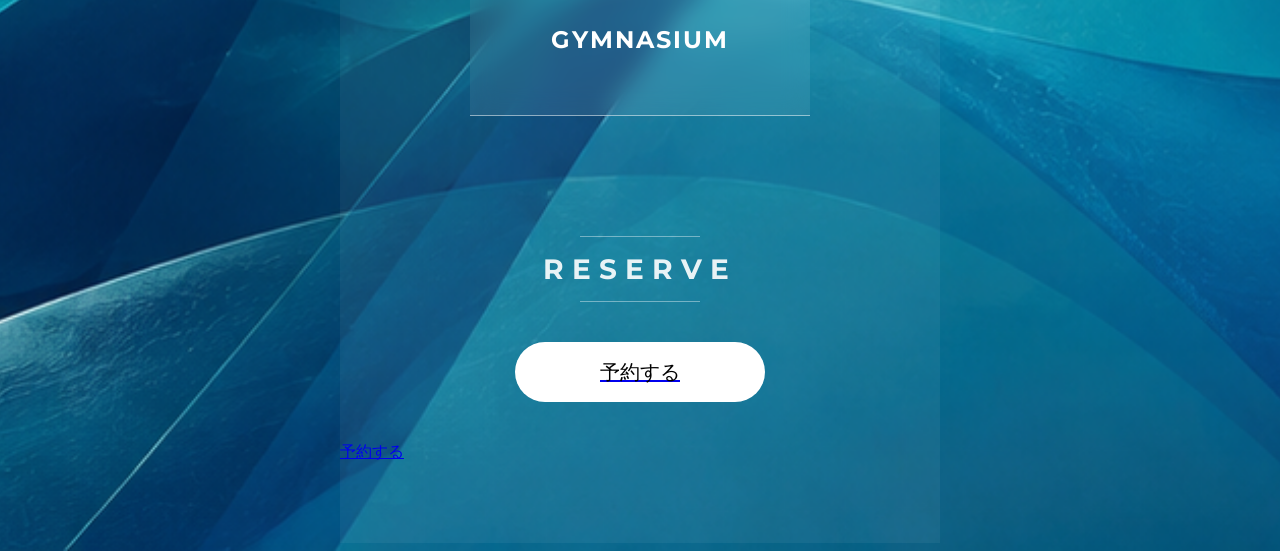
==== commit cf5df7b8: "redesign info section" ====
--- a/index.html
+++ b/index.html
@@ -72,14 +72,25 @@
     <h2 class="section-title fade-scroll">INFO</h2>
     <div class="info" id="info">
     <div class="info-box">
-        <h2>上映日時</h2>
-        <p>9/5(土)<br>11:25〜11:45</p>
+
+        <h2>DATE</h2>
+
+        <p>
+            9.5 SAT<br>
+            11:25 - 11:45
+        </p>
+
     </div>
-    </section>
+
 
     <div class="info-box">
-        <h2>上映場所</h2>
-        <p>体育館</p>
+
+        <h2>LOCATION</h2>
+
+        <p>
+            GYMNASIUM
+        </p>
+
     </div>
     <h2 class="section-title fade-scroll">RESERVE</h2>
     <div id="reserve">
--- a/style.css
+++ b/style.css
@@ -288,40 +288,55 @@
     transition: transform 0.15s, box-shadow 0.15s;
 }
 .menu {
+
     position: fixed;
+
     top: 0;
     left: 0;
+
     width: 100%;
-    padding: 15px 0;
-    text-align: center;
-    background-color: rgba(0,0,0,0.7);
+
+    padding: 20px 0;
+
     z-index: 1000;
 
-    opacity: 0;
-    animation: menuShow 1s ease forwards;
-    animation-delay: 4s;
-    backdrop-filter: blur(10px);
     display: flex;
     justify-content: center;
     align-items: center;
-    gap: 20px;
+
+    gap: 35px;
+
+    background:
+    linear-gradient(
+        rgba(0,0,0,0.65),
+        transparent
+    );
+
+    backdrop-filter: blur(8px);
+
 }
 .menu a {
+
     color: white;
+
     text-decoration: none;
 
-    padding: 10px 20px;
-
-    border: 1px solid rgba(255,255,255,0.5);
-
-    border-radius: 30px;
-
-    font-size: 16px;
-
-    width: 120px;
-    text-align: center;
-    color: white;
-    text-decoration: none;
+    font-family: 'Montserrat', sans-serif;
+
+    font-size: 15px;
+
+    letter-spacing: 4px;
+
+    padding: 8px 5px;
+
+    width: auto;
+
+    position: relative;
+
+    opacity: 0.85;
+
+    transition: 0.3s;
+
 }
 .menu a:hover {
     background: white;
@@ -435,6 +450,24 @@
     }
     .video-placeholder p {
     font-size: 16px;
+    }
+    .menu {
+
+    gap: 15px;
+
+    }
+
+    .menu a {
+
+    font-size: 13px;
+
+    letter-spacing: 2px;
+
+    }
+    .info-box p {
+
+    font-size: 22px;
+
     }
 }
 .info-box p:last-child {
@@ -696,4 +729,117 @@
 
     font-size: 20px;
 
+}
+.title {
+    position: relative;
+    z-index: 1;
+
+    text-shadow:
+        0 0 10px rgba(255,255,255,0.3),
+        0 0 30px rgba(255,255,255,0.2),
+        0 5px 30px rgba(0,0,0,0.8);
+}
+
+
+.title::after {
+    content: "";
+
+    position: absolute;
+
+    left: 50%;
+    bottom: -25px;
+
+    transform: translateX(-50%);
+
+    width: 180px;
+    height: 2px;
+
+    background:
+    linear-gradient(
+        90deg,
+        transparent,
+        rgba(255,255,255,0.8),
+        transparent
+    );
+
+}
+.title {
+    margin-bottom: 40px;
+}
+.menu a::after {
+
+    content: "";
+
+    position: absolute;
+
+    left: 0;
+
+    bottom: 0;
+
+    width: 0;
+
+    height: 1px;
+
+    background: white;
+
+    transition: 0.3s;
+
+}
+
+
+.menu a:hover::after {
+
+    width: 100%;
+
+}
+
+
+.menu a:hover {
+
+    opacity: 1;
+
+}
+.info-box {
+
+    text-align: center;
+
+    background:
+    rgba(255,255,255,0.08);
+
+    border: none;
+
+    border-top: 1px solid rgba(255,255,255,0.5);
+
+    border-bottom: 1px solid rgba(255,255,255,0.5);
+
+    border-radius: 0;
+
+    padding: 35px 20px;
+
+    box-shadow: none;
+
+}
+
+
+.info-box h2 {
+
+    font-family: 'Montserrat', sans-serif;
+
+    font-size: 14px;
+
+    letter-spacing: 6px;
+
+    opacity: 0.7;
+
+}
+
+
+.info-box p {
+
+    font-family: 'Montserrat', sans-serif;
+
+    font-size: 28px;
+
+    letter-spacing: 2px;
+
 }
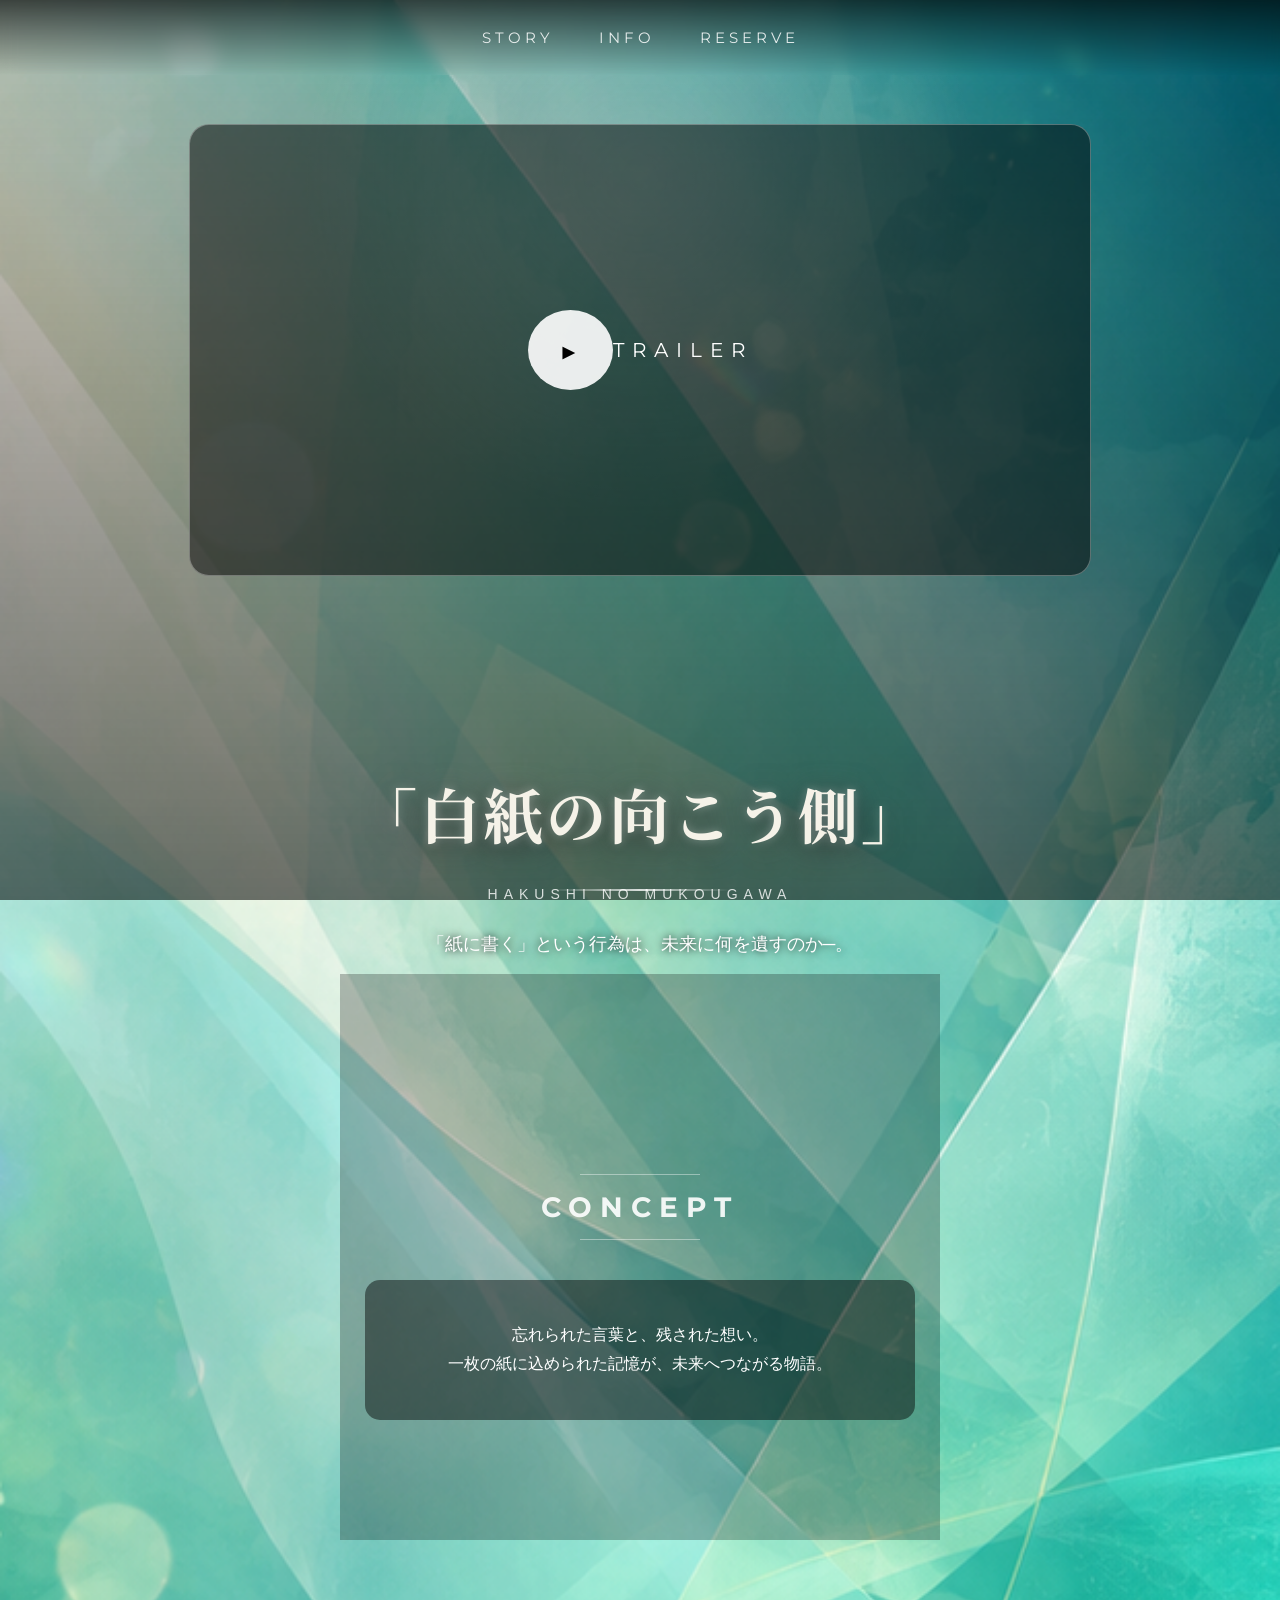
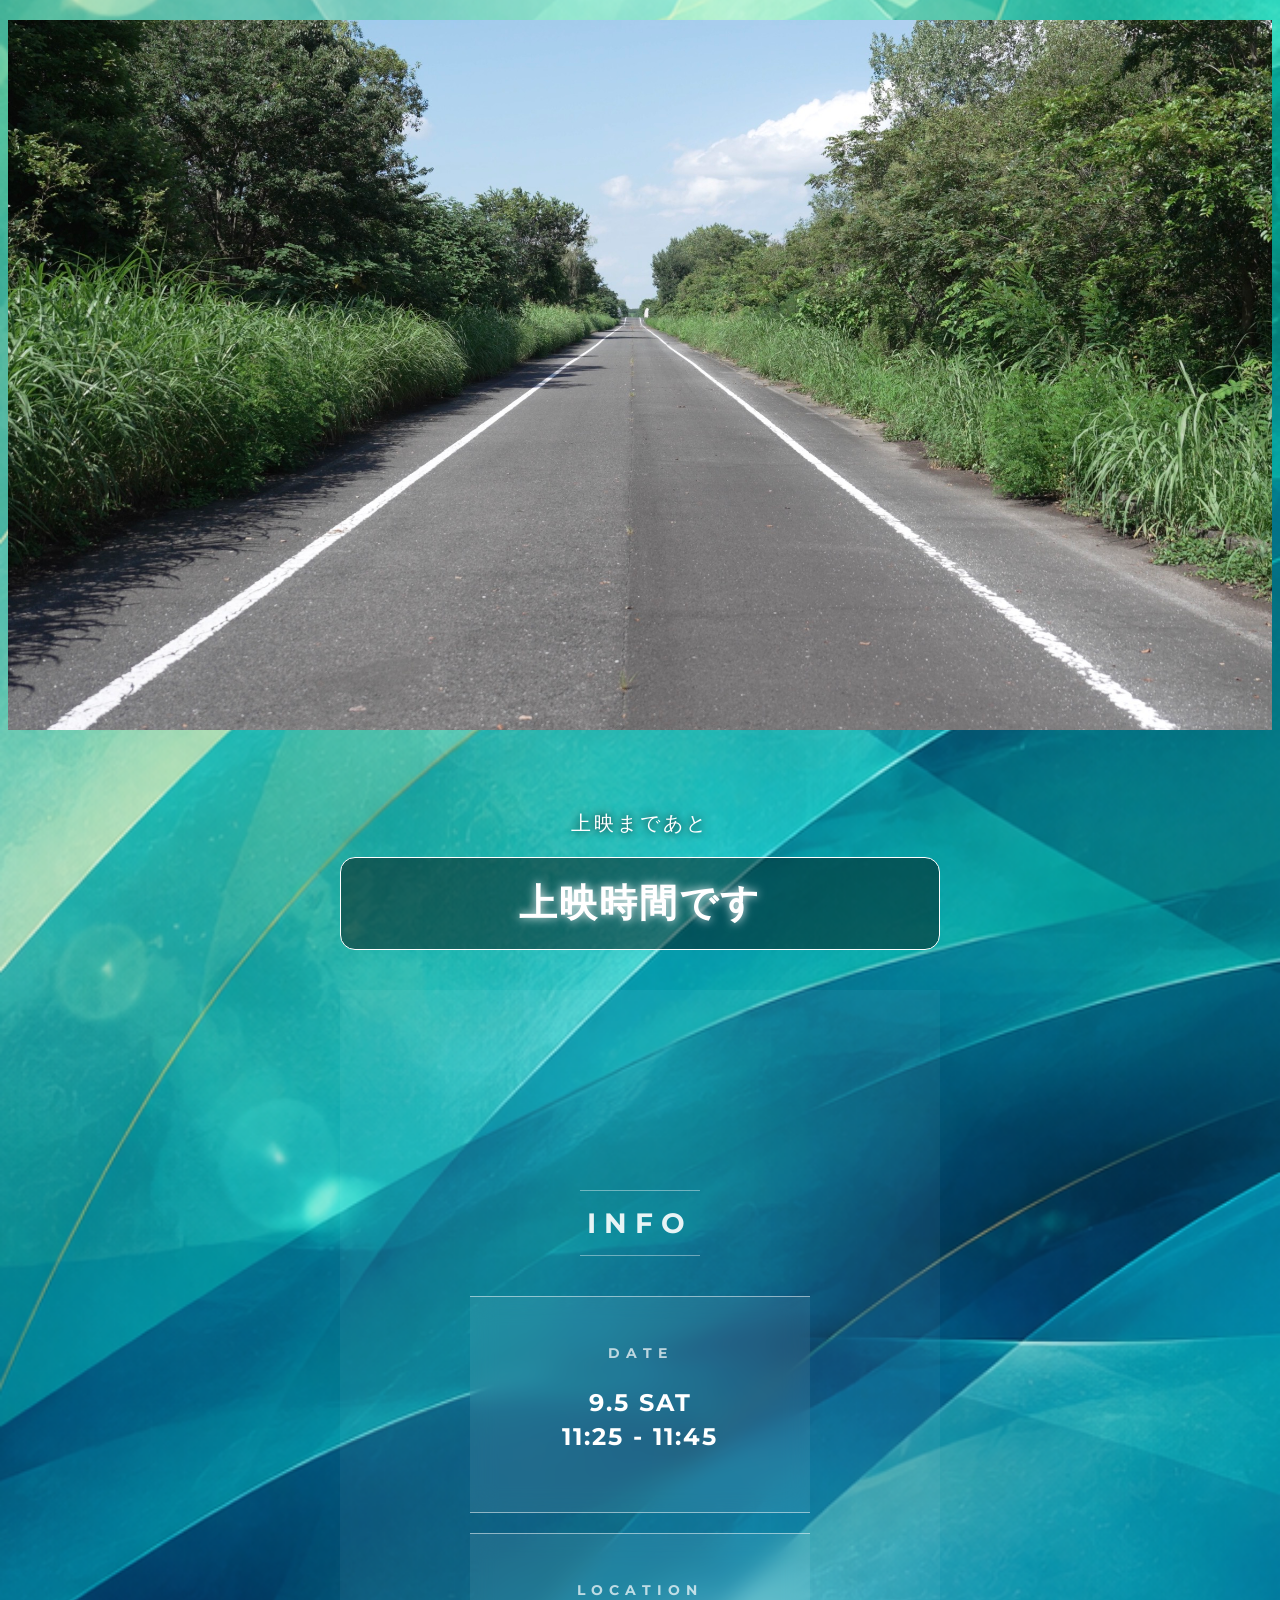
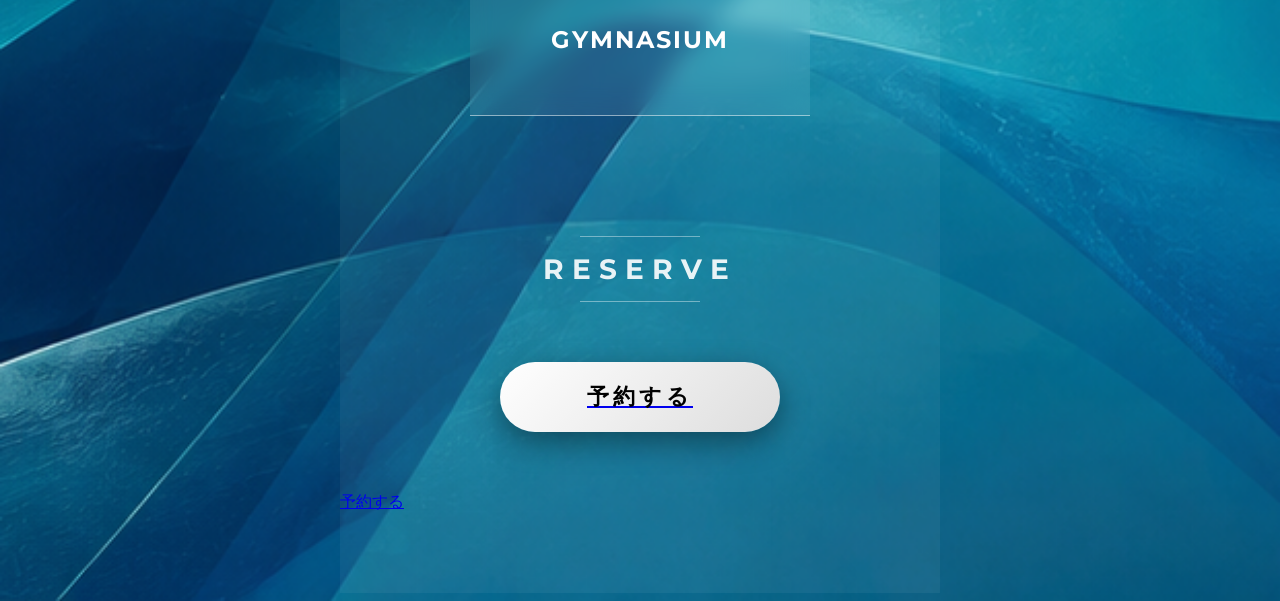
==== commit d0d92553: "add cinematic background effect" ====
--- a/index.html
+++ b/index.html
@@ -12,6 +12,8 @@
     <link rel="stylesheet" href="style.css">
 </head>
 <body id="page-body">
+
+<div class="background-effect"></div>
 
 <div class="opening">
     <h1>白紙の向こう側</h1>
--- a/style.css
+++ b/style.css
@@ -40,24 +40,54 @@
 }
 
 .reserve-button {
+
     display: block;
-    margin: 40px auto;
-    width: 250px;
-    height: 60px;
-    background-color: white;
+
+    margin: 60px auto;
+
+    width: 280px;
+
+    height: 70px;
+
+    background:
+    linear-gradient(
+        135deg,
+        #ffffff,
+        #dddddd
+    );
+
     color: black;
-    font-size: 20px;
+
+    font-size: 22px;
+
+    font-weight: bold;
+
+    letter-spacing: 4px;
+
     border: none;
-    border-radius: 30px;
+
+    border-radius: 40px;
+
     cursor: pointer;
+
     position: relative;
+
     overflow: hidden;
-    transition: transform 0.2s;
+
+    transition: 0.4s;
+
+    box-shadow:
+    0 10px 30px rgba(0,0,0,0.4);
+
 }
 
 .reserve-button:hover {
-    background-color: black;
-    color: white;
+
+    transform: translateY(-5px);
+
+    box-shadow:
+    0 15px 40px rgba(0,0,0,0.6);
+
 }
 
 .info-box {
@@ -469,6 +499,14 @@
     font-size: 22px;
 
     }
+    .reserve-button:hover {
+
+    transform: translateY(-5px);
+
+    box-shadow:
+    0 15px 40px rgba(0,0,0,0.6);
+
+    }
 }
 .info-box p:last-child {
     font-size: 24px;
@@ -842,4 +880,30 @@
 
     letter-spacing: 2px;
 
+}
+.background-effect {
+
+    position: fixed;
+
+    top: 0;
+    left: 0;
+
+    width: 100%;
+    height: 100vh;
+
+    pointer-events: none;
+
+    background:
+    radial-gradient(
+        circle at 50% 20%,
+        rgba(255,255,255,0.18),
+        transparent 35%
+    ),
+    linear-gradient(
+        rgba(0,0,0,0.15),
+        rgba(0,0,0,0.55)
+    );
+
+    z-index: -1;
+
 }
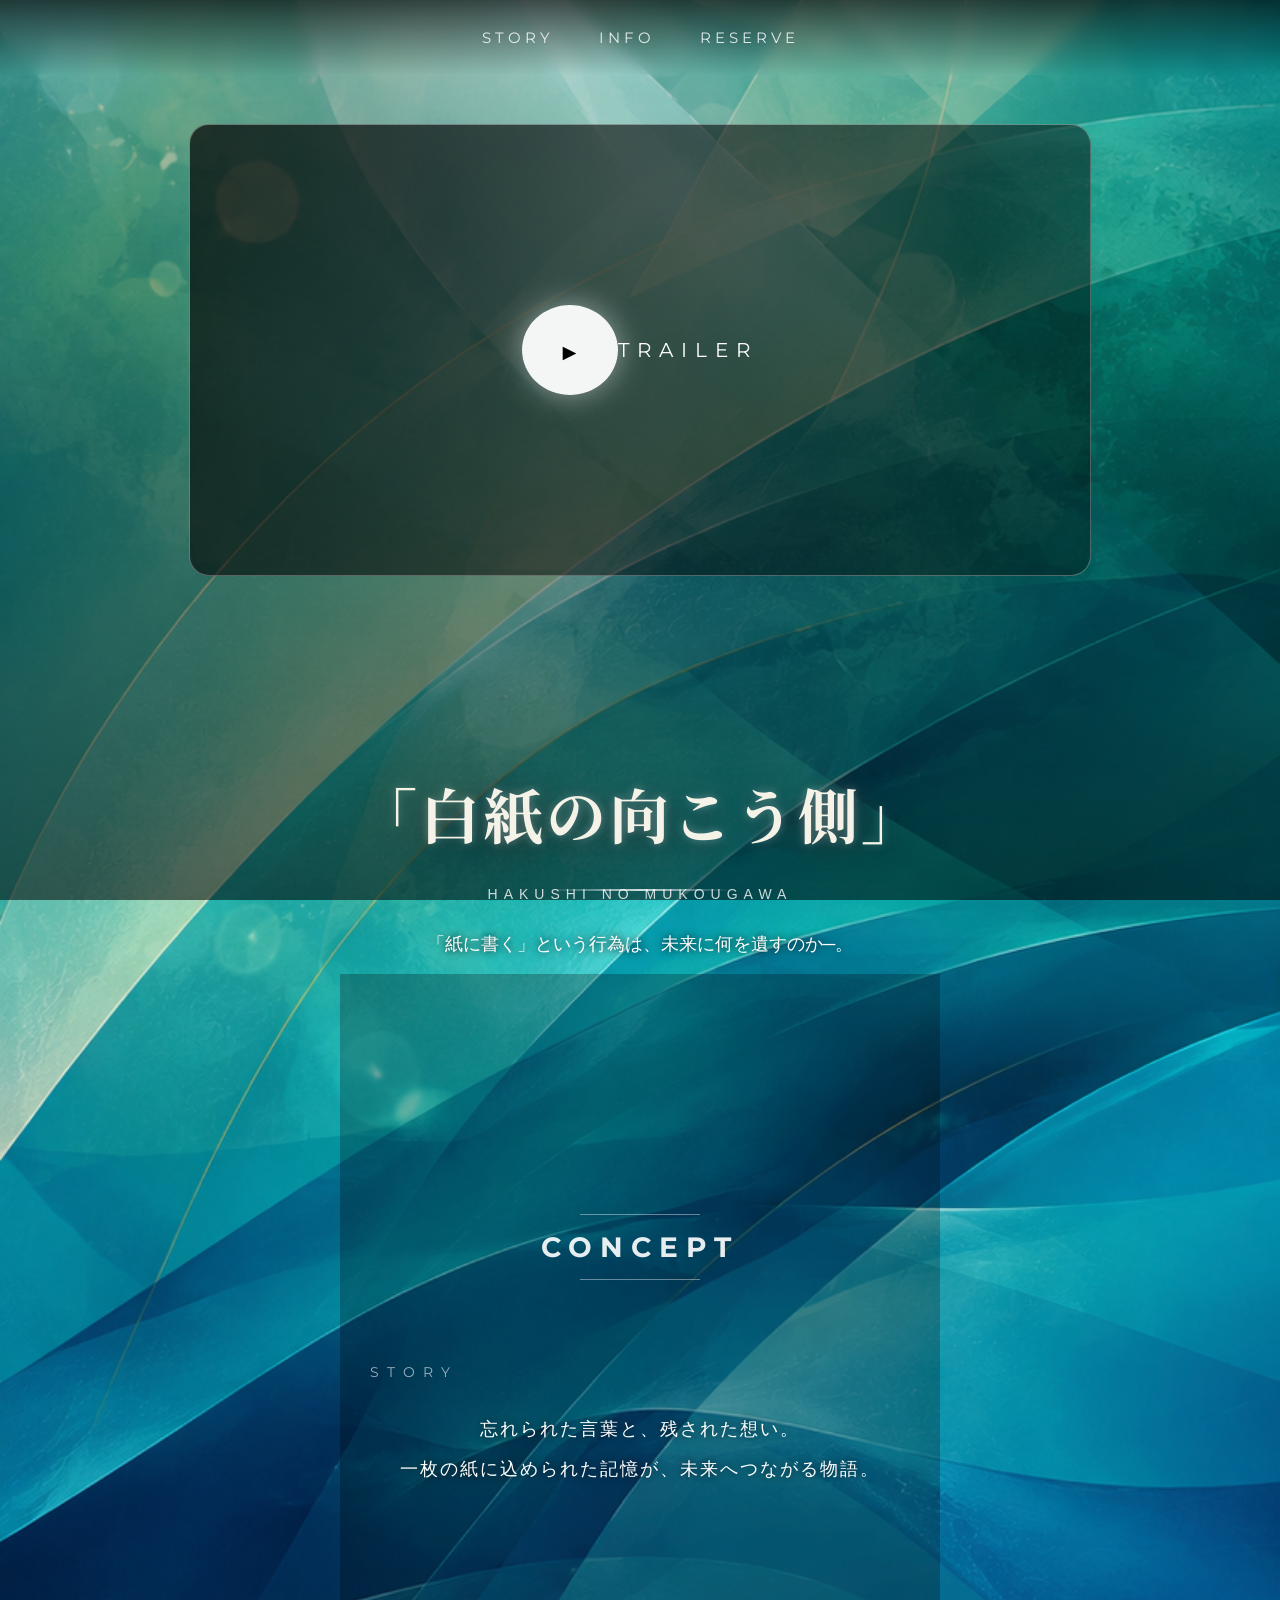
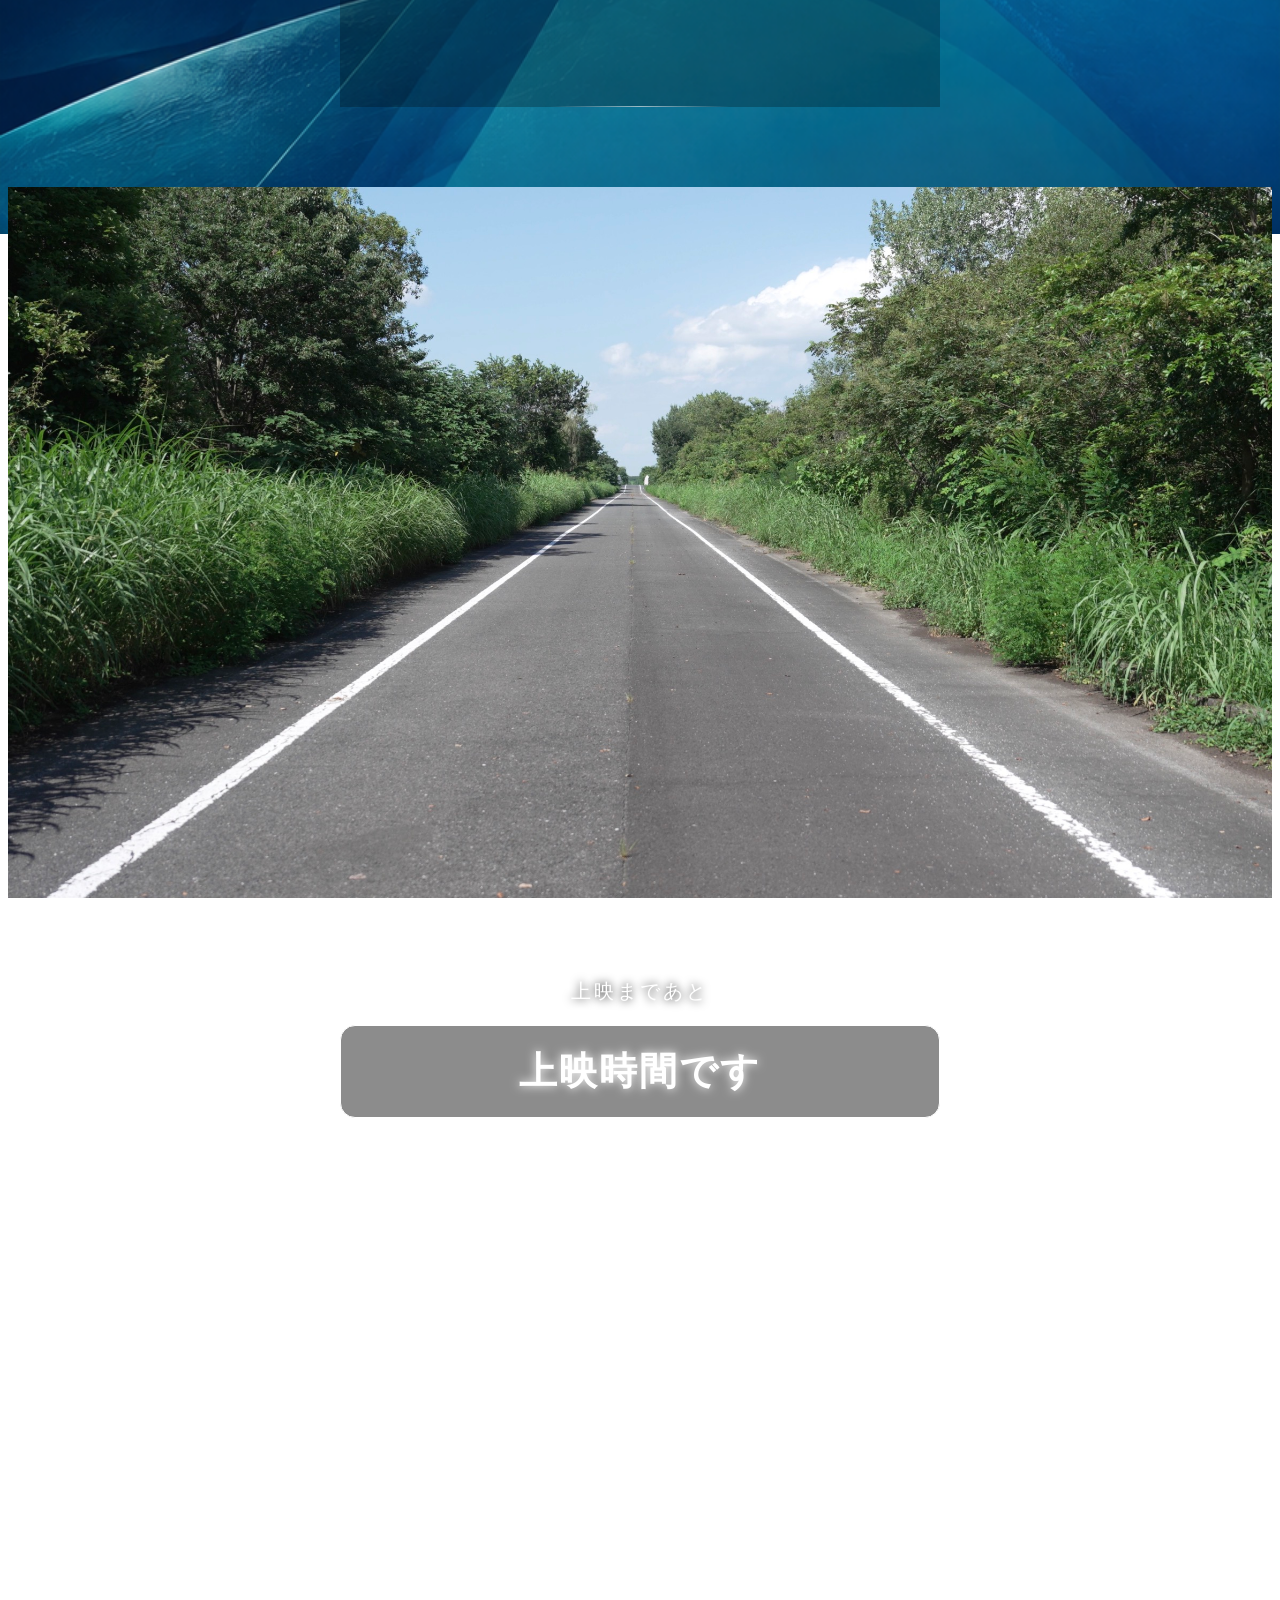
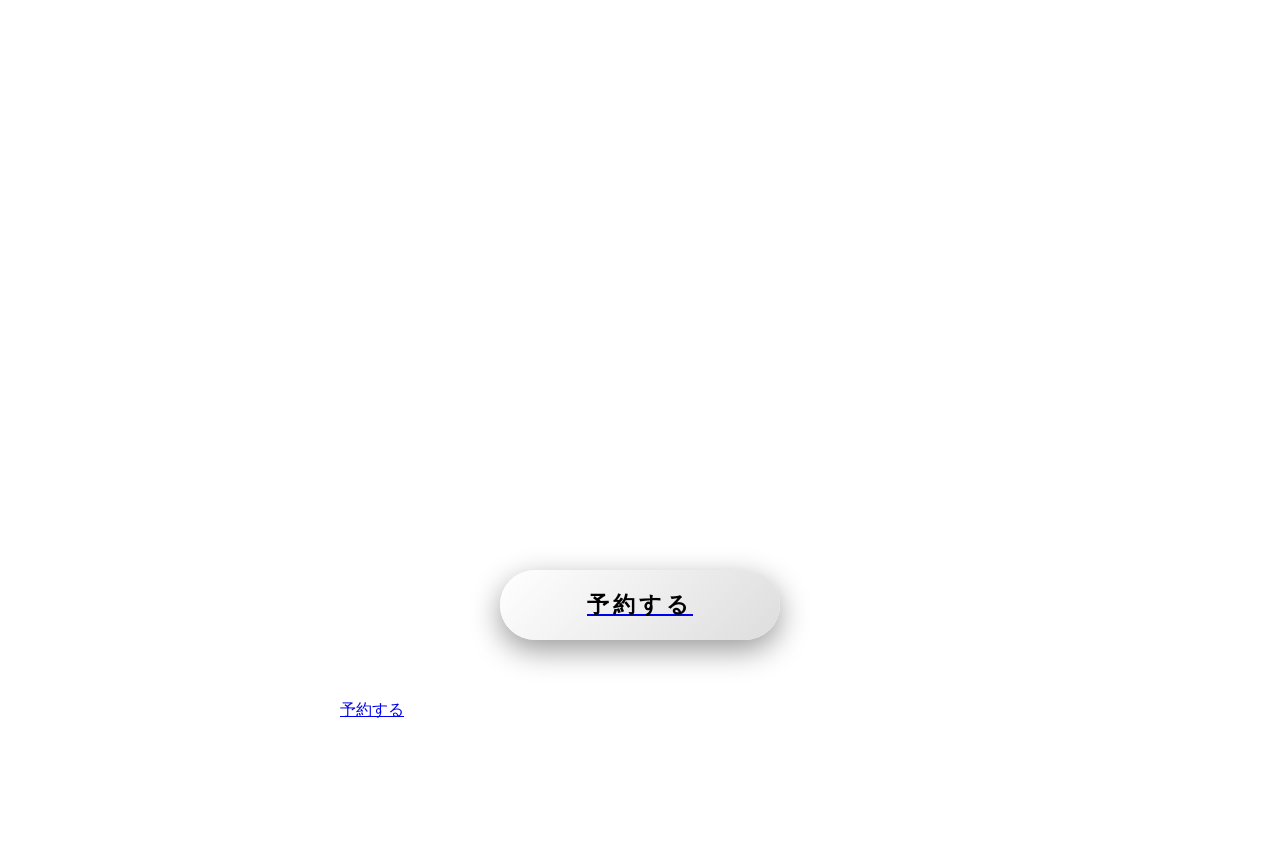
==== commit f895b694: "add staggered scroll animation" ====
--- a/index.html
+++ b/index.html
@@ -48,8 +48,9 @@
         「紙に書く」という行為は、未来に何を遺すのか─。
     </p>
     <section class="concept-section">
-    <h2 class="section-title fade-scroll">CONCEPT</h2>
-    <div class="story fade-item" id="story">
+    <h2 class="section-title fade-scroll delay-1">CONCEPT</h2>
+
+    <div class="story fade-scroll delay-2" id="story">
         <p>
             忘れられた言葉と、残された想い。<br>
             一枚の紙に込められた記憶が、未来へつながる物語。
@@ -71,7 +72,7 @@
         </div>
     </div>
     <section class="info-section">
-    <h2 class="section-title fade-scroll">INFO</h2>
+    <h2 class="section-title fade-scroll delay-1">INFO</h2>
     <div class="info" id="info">
     <div class="info-box">
 
--- a/style.css
+++ b/style.css
@@ -507,6 +507,15 @@
     0 15px 40px rgba(0,0,0,0.6);
 
     }
+    .story p {
+
+    font-size: 15px;
+
+    line-height: 2;
+
+    letter-spacing: 1px;
+
+    }
 }
 .info-box p:last-child {
     font-size: 24px;
@@ -554,6 +563,26 @@
         font-weight: bold;
         box-shadow: 0 5px 20px rgba(0,0,0,0.4);
     }
+    body {
+    background-attachment: scroll;
+    }
+    .concept-section,
+    .info-section {
+
+        padding-top: 80px;
+
+        padding-bottom: 80px;
+
+    }
+    .play-button {
+
+    width: 65px;
+
+    height: 65px;
+
+    font-size: 24px;
+
+    }
 }
 .subtitle {
     text-align: center;
@@ -729,24 +758,31 @@
 }
 .play-button {
 
-    width: 80px;
-    height: 80px;
+    width: 90px;
+
+    height: 90px;
 
     border-radius: 50%;
 
-    background: rgba(255,255,255,0.9);
+    background: rgba(255,255,255,0.95);
 
     color: black;
 
     display: flex;
+
     justify-content: center;
+
     align-items: center;
 
-    font-size: 30px;
-
-    padding-left: 5px;
-
-    transition: 0.3s;
+    font-size: 32px;
+
+    padding-left: 6px;
+
+    box-shadow:
+    0 0 30px rgba(255,255,255,0.5);
+
+    transition: 0.4s;
+
 }
 
 
@@ -906,4 +942,162 @@
 
     z-index: -1;
 
+}
+body {
+    background-attachment: fixed;
+}
+.concept-section,
+.info-section {
+
+    position: relative;
+
+    padding-top: 120px;
+
+    padding-bottom: 120px;
+
+}
+
+
+.concept-section::after,
+.info-section::after {
+
+    content: "";
+
+    position: absolute;
+
+    bottom: 0;
+
+    left: 50%;
+
+    transform: translateX(-50%);
+
+    width: 180px;
+
+    height: 1px;
+
+    background:
+    linear-gradient(
+        90deg,
+        transparent,
+        rgba(255,255,255,0.6),
+        transparent
+    );
+
+}
+.story {
+
+    position: relative;
+
+    background: transparent;
+
+    padding: 40px 20px;
+
+    width: 90%;
+
+    max-width: 550px;
+
+    border-radius: 0;
+
+}
+
+
+.story::before {
+
+    content: "STORY";
+
+    display: block;
+
+    font-family: 'Montserrat', sans-serif;
+
+    font-size: 14px;
+
+    letter-spacing: 8px;
+
+    opacity: 0.6;
+
+    margin-bottom: 25px;
+
+}
+
+
+.story p {
+
+    font-size: 18px;
+
+    line-height: 2.2;
+
+    letter-spacing: 2px;
+
+    text-shadow:
+    0 0 10px rgba(0,0,0,0.8);
+
+}
+.video-placeholder {
+
+    position: relative;
+
+    overflow: hidden;
+
+    background:
+    linear-gradient(
+        135deg,
+        rgba(0,0,0,0.7),
+        rgba(0,0,0,0.35)
+    );
+
+}
+
+
+.video-placeholder::before {
+
+    content: "";
+
+    position: absolute;
+
+    inset: 0;
+
+    background:
+    radial-gradient(
+        circle at center,
+        rgba(255,255,255,0.15),
+        transparent 40%
+    );
+
+    opacity: 0;
+
+    transition: 0.5s;
+
+}
+
+
+.video-placeholder:hover::before {
+
+    opacity: 1;
+
+}
+
+
+.play-button {
+
+    position: relative;
+
+    z-index: 1;
+
+}
+
+
+.video-placeholder p {
+
+    position: relative;
+
+    z-index: 1;
+
+}
+.delay-1 {
+    transition-delay: 0.2s;
+}
+
+
+.delay-2 {
+    transition-delay: 0.5s;
 }
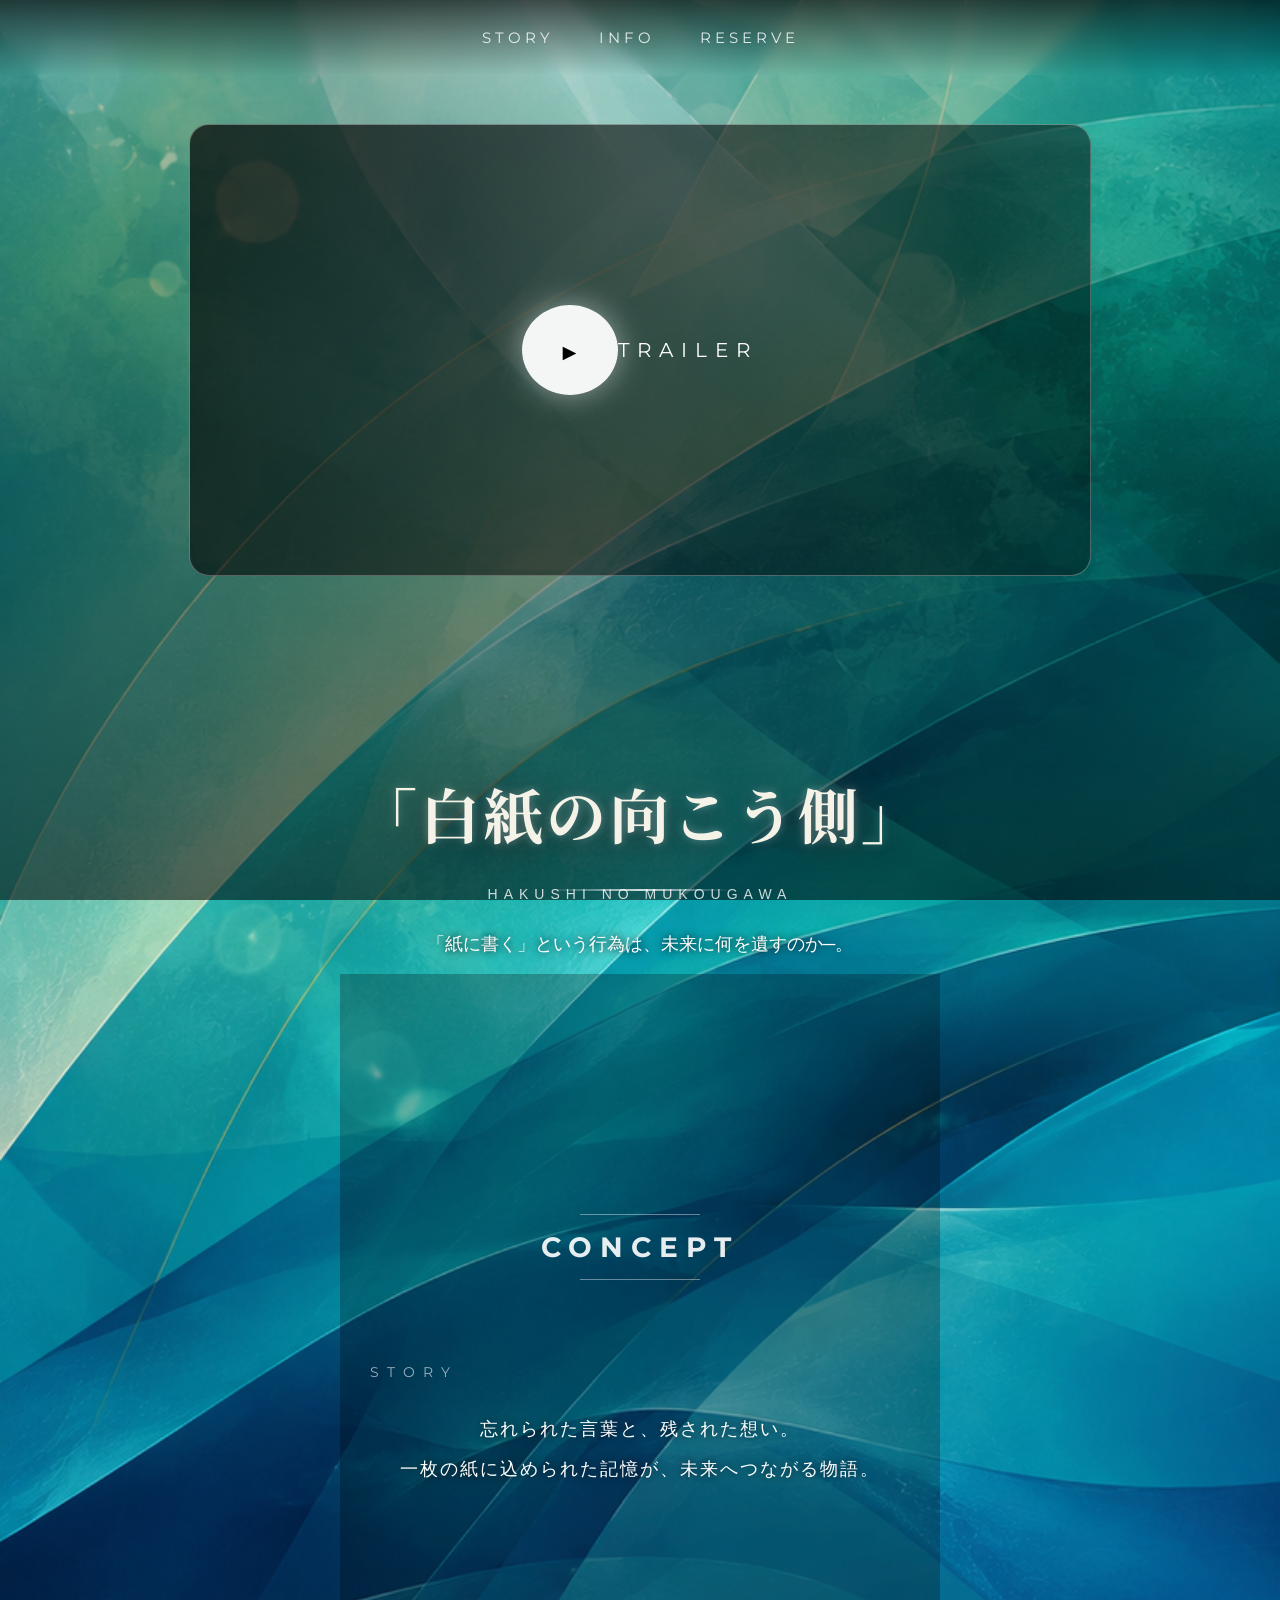
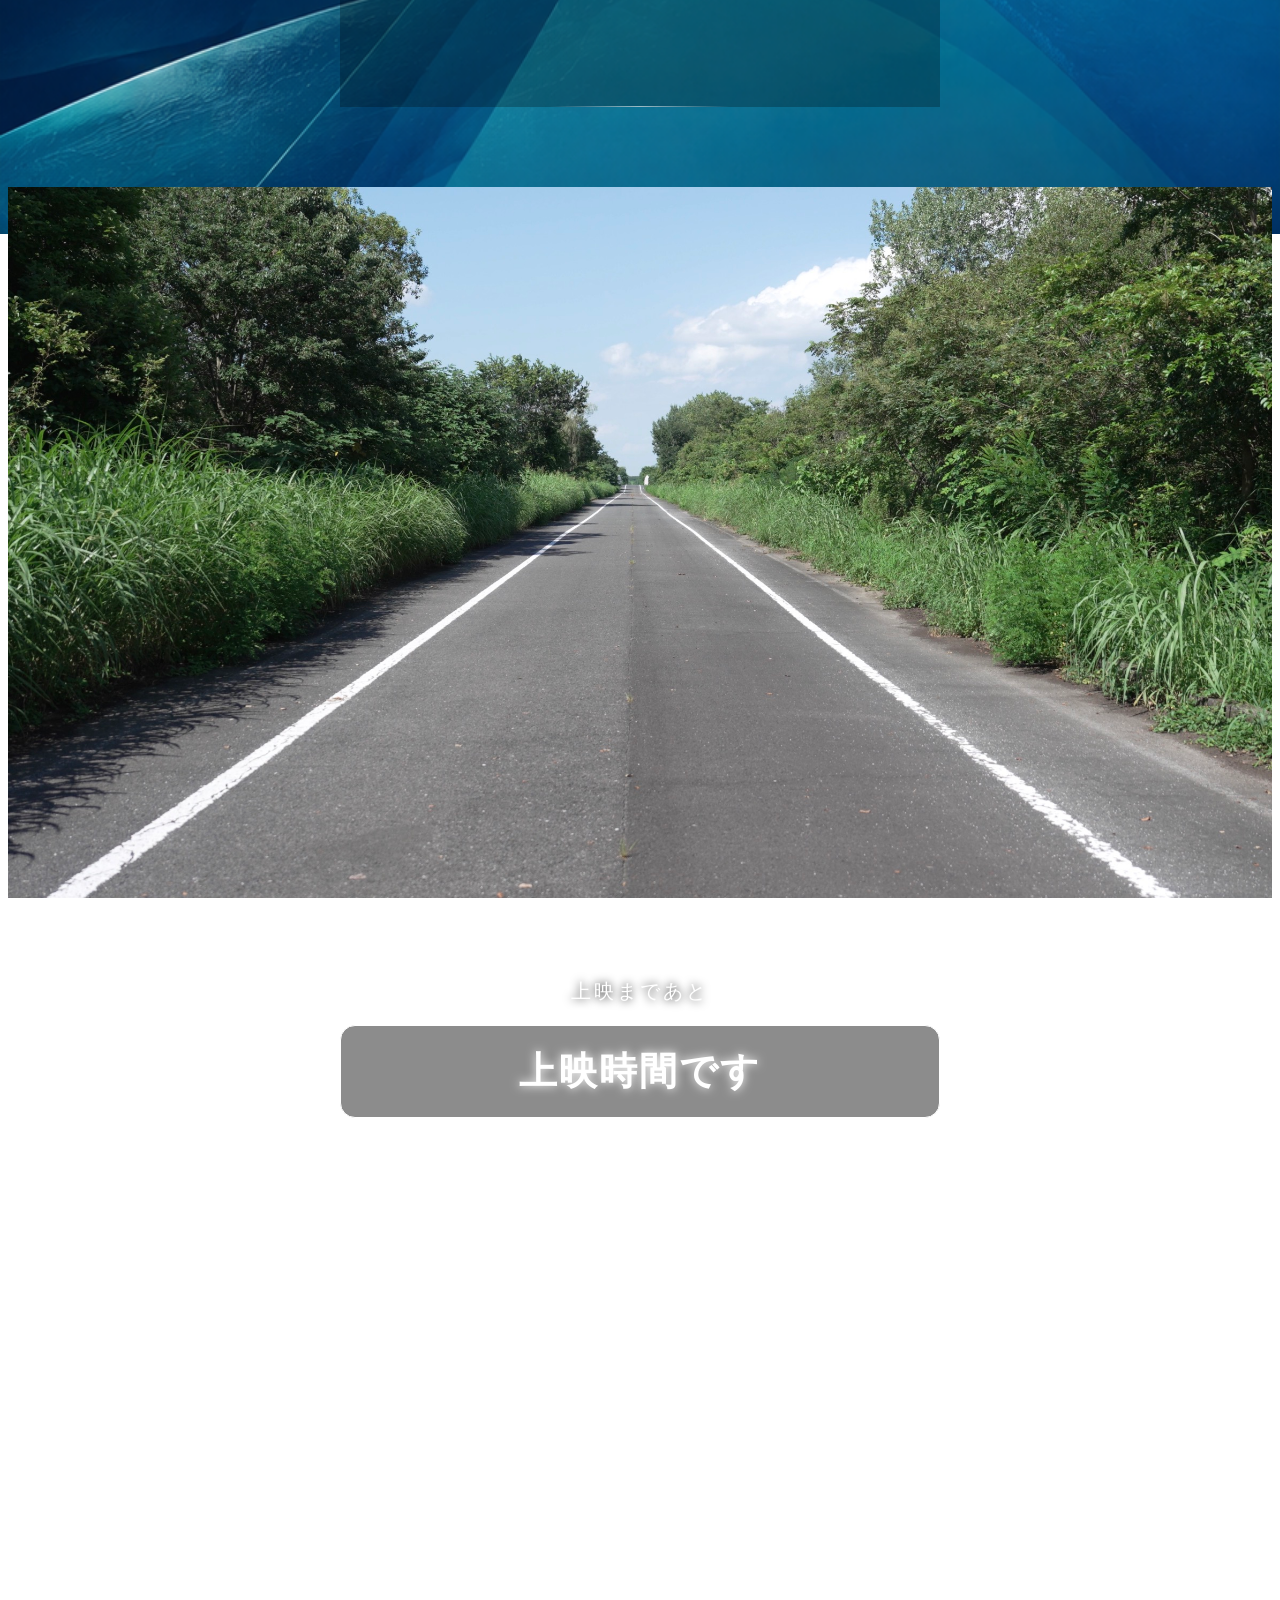
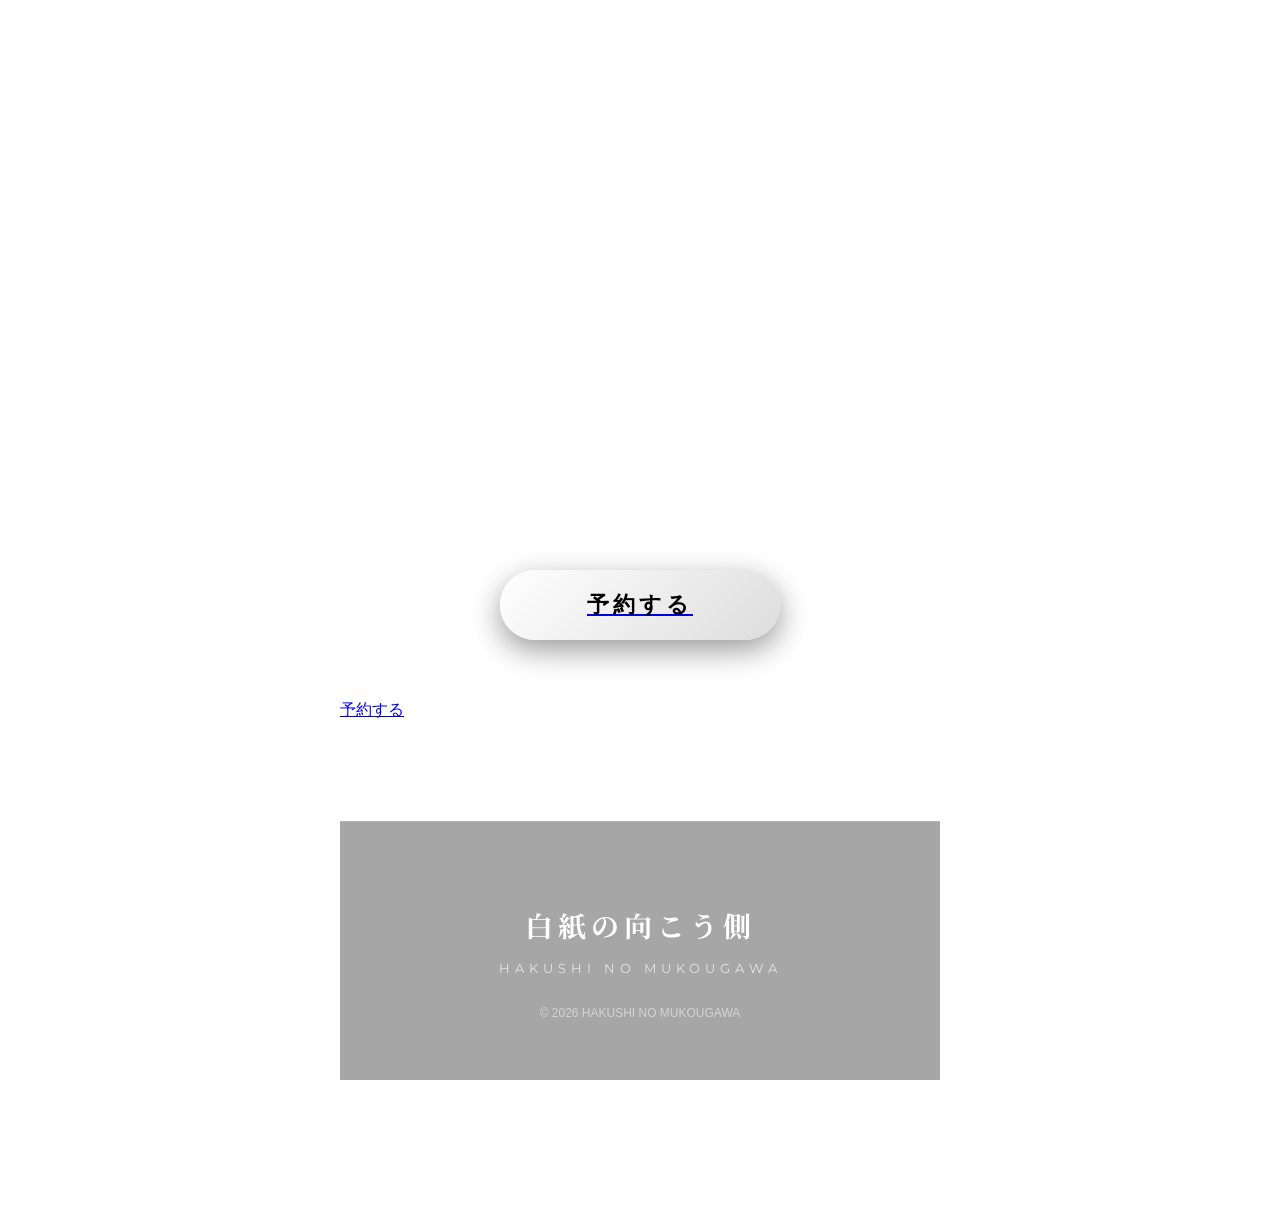
==== commit 6bf1c760: "add website footer" ====
--- a/index.html
+++ b/index.html
@@ -110,6 +110,20 @@
     </a>
 </div>
 
+<footer class="footer">
+
+    <h2>白紙の向こう側</h2>
+
+    <p>
+        HAKUSHI NO MUKOUGAWA
+    </p>
+
+    <small>
+        © 2026 HAKUSHI NO MUKOUGAWA
+    </small>
+
+</footer>
+
 <script>
 const image = document.querySelector(".gallery img");
 
--- a/style.css
+++ b/style.css
@@ -583,6 +583,17 @@
     font-size: 24px;
 
     }
+    .footer h2 {
+
+    font-size: 22px;
+
+    }
+
+    .footer p {
+
+    font-size: 11px;
+
+    }
 }
 .subtitle {
     text-align: center;
@@ -1100,4 +1111,58 @@
 
 .delay-2 {
     transition-delay: 0.5s;
+}
+.footer {
+
+    margin-top: 100px;
+
+    padding: 60px 20px;
+
+    text-align: center;
+
+    background:
+    rgba(0,0,0,0.35);
+
+    border-top:
+    1px solid rgba(255,255,255,0.2);
+
+}
+
+
+.footer h2 {
+
+    font-family: 'Noto Serif JP', serif;
+
+    font-size: 28px;
+
+    letter-spacing: 5px;
+
+    margin-bottom: 15px;
+
+}
+
+
+.footer p {
+
+    font-family: 'Montserrat', sans-serif;
+
+    letter-spacing: 5px;
+
+    font-size: 13px;
+
+    opacity: 0.7;
+
+}
+
+
+.footer small {
+
+    display: block;
+
+    margin-top: 30px;
+
+    font-size: 12px;
+
+    opacity: 0.5;
+
 }
